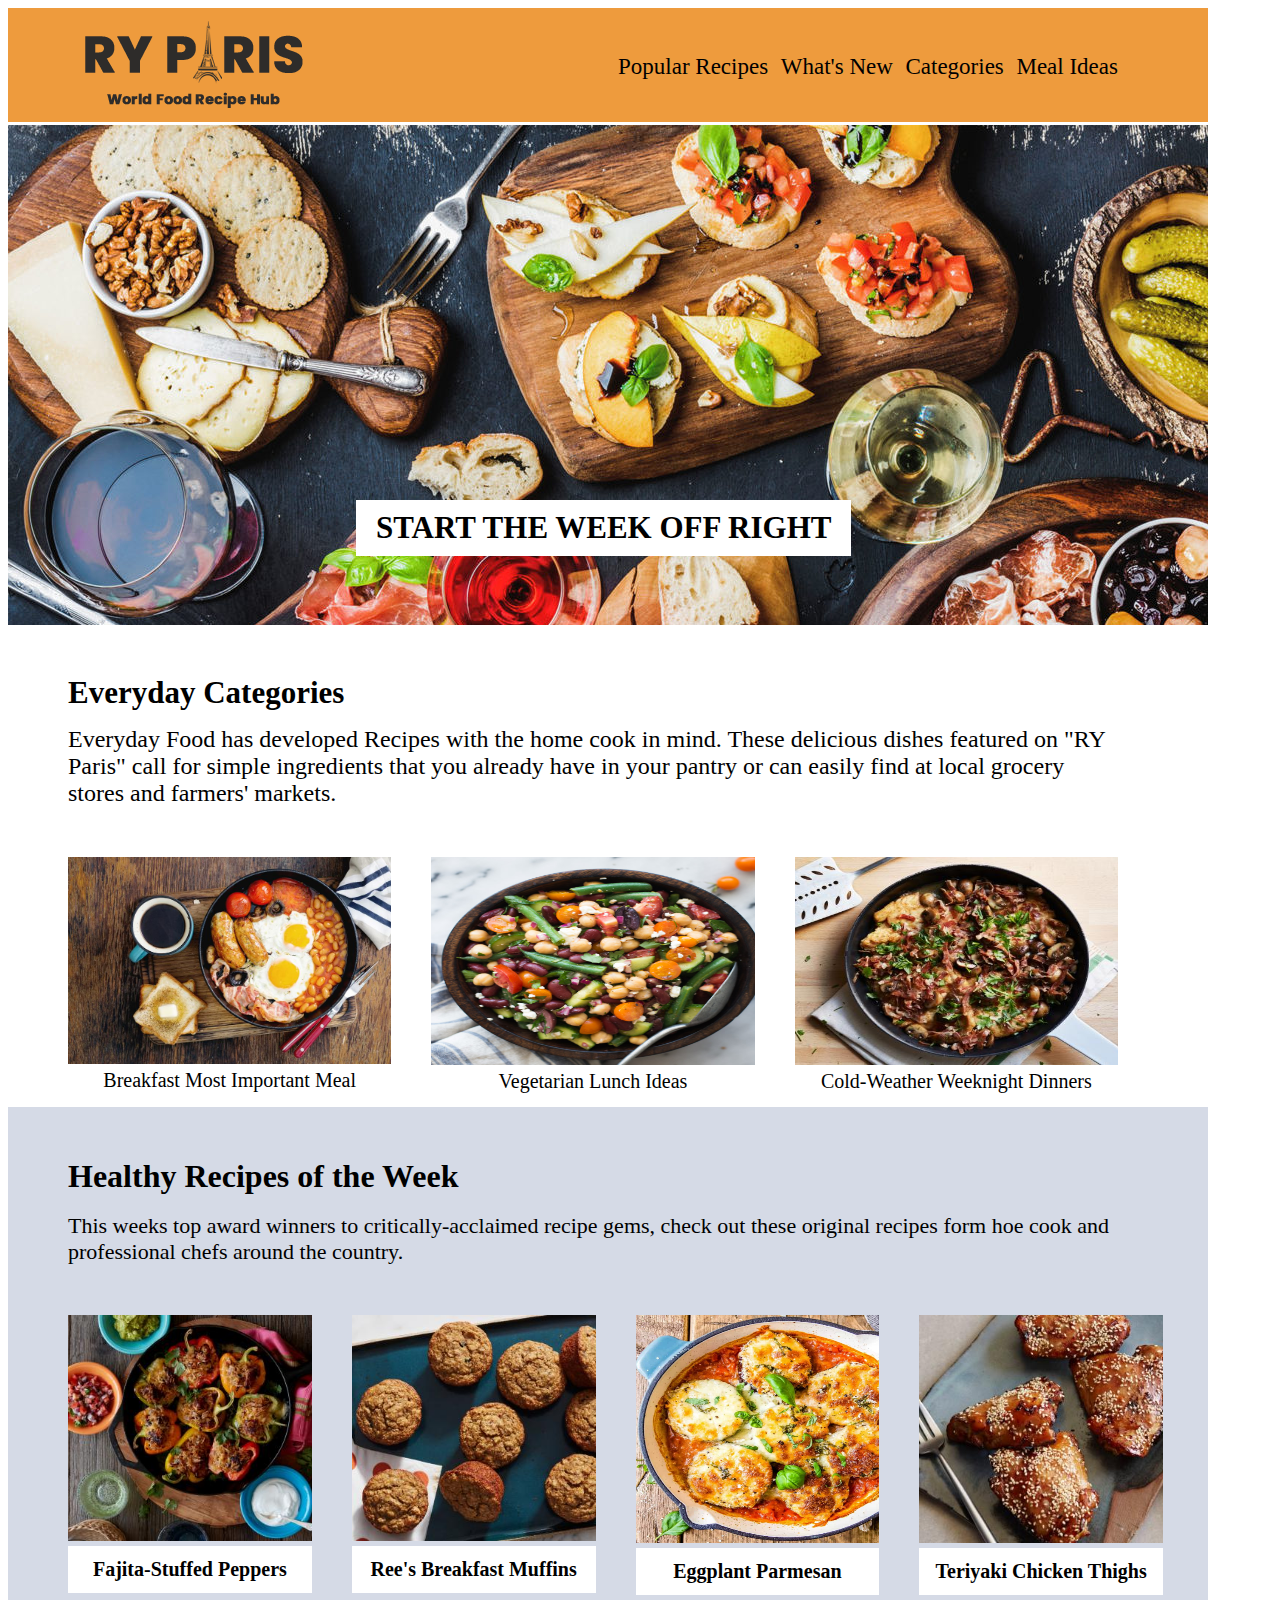
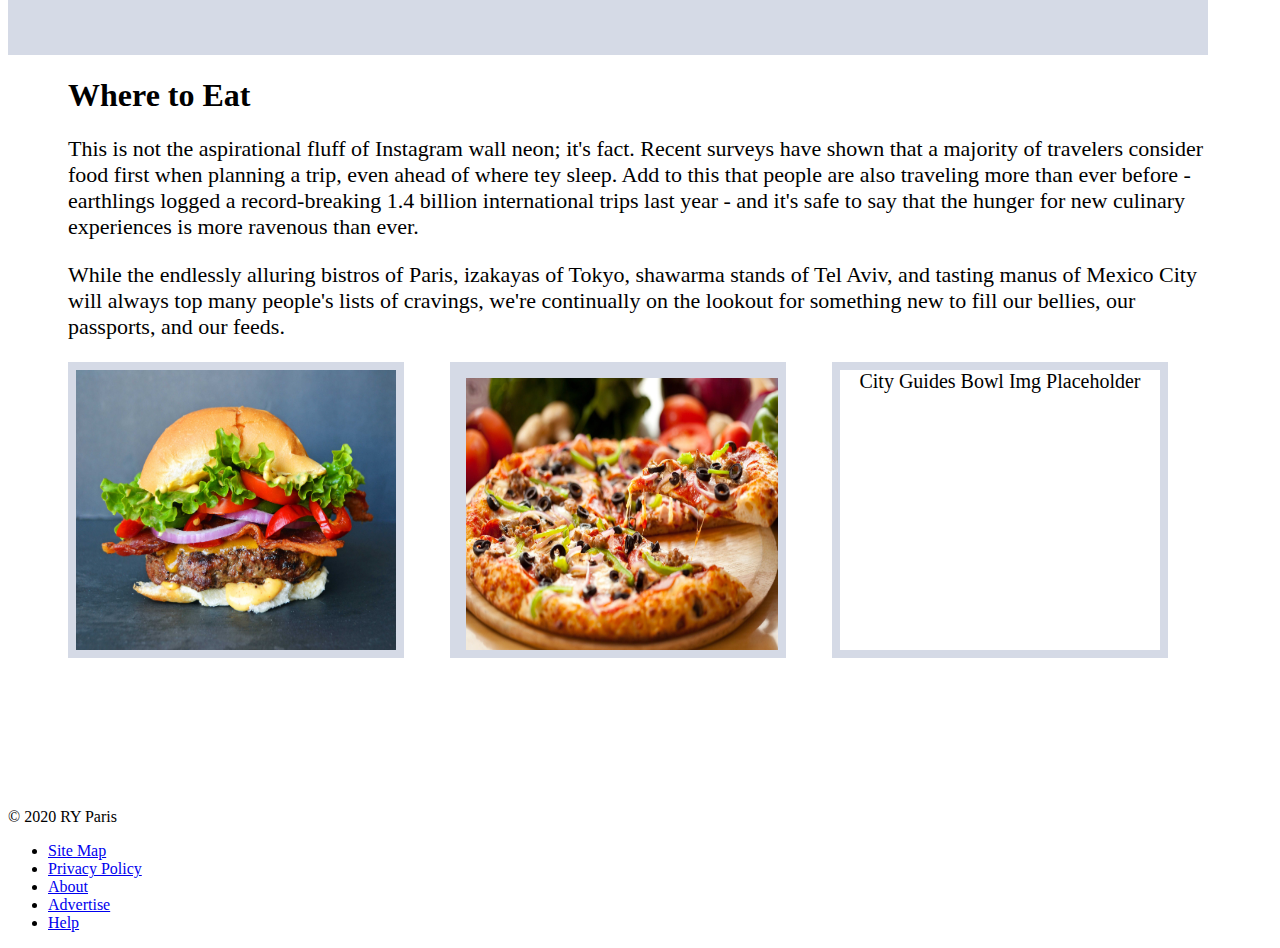
==== index.html @ 7d59b2b8 "Started adding images and coloring to fill out the CSS of the homepage." ====
<!DOCTYPE html>
<html lang="en">

<head>
    <meta charset="UTF-8">
    <meta name="viewport" content="width=device-width, initial-scale=1.0">
    <title>RY PARIS: World Food Recipe Hub</title>
    <link rel="stylesheet" href="css/style.css">
</head>

<body>
    <div class="homePageContainer">
        <div class="homePageTopNav">
            <img src="./images/ryparis-logo.png">
            <div class="navBar">
                <a href="#">Popular Recipes</a>
                <a href="#">What's New</a>
                <a href="#">Categories</a>
                <a href="#">Meal Ideas</a>
            </div>
        </div>
        <div class="topImageContainer"><img class="topImgHp" src="./images/hero-image.jpg">
            <div class="topImageText">START THE WEEK OFF RIGHT</div>
        </div>
        <div class="everydayCategories">
            <div class="everydayCategoriesText">
                <h1>Everyday Categories</h1>
                <p>Everyday Food has developed Recipes with the home cook in mind. These delicious dishes featured on
                    "RY Paris" call for simple ingredients that you already have in your pantry or can easily find at
                    local grocery stores and farmers' markets.</p>
            </div>
            <div class="everydayCategoriesImgs">
                <div class="breakfastImgContainer"><img class="breakfastImg" src="./images/breakfast-ideas.jpg">
                    Breakfast Most Important Meal
                </div>
                <div class="vegetarianImgContainer"><img class="vegetarianImg" src="./images/vegetarian-ideas.jpg">
                    Vegetarian Lunch Ideas
                </div>
                <div class="coldWeatherImgContainer"><img class="coldWeatherImg"
                        src="./images/cold-weather-dinners.jpeg">
                    Cold-Weather Weeknight Dinners
                </div>
            </div>
        </div>
        <div class="healthyRecipes">
            <div class="healthyRecipesText">
                <h1>Healthy Recipes of the Week</h1>
                <p>This weeks top award winners to critically-acclaimed recipe gems, check out these original
                    recipes form hoe cook and professional chefs around the country.</p>
            </div>
            <div class="healthyRecipesImgContainer">
                <div class="fajitaPeppersContainer"><img class="fajitaImg" src="./images/fajita-peppers.jpeg">
                    <div class="healthyText">
                        Fajita-Stuffed Peppers
                    </div>
                </div>
                <div class="breakfastMuffinsContainer"><img class="muffinsImg" src="./images/muffins.jpeg">
                    <div class="healthyText">
                        Ree's Breakfast Muffins
                    </div>
                </div>
                <div class="eggplantParmContainer"><img class="eggplantImg" src="./images/eggplant-parmesan.jpg">
                    <div class="healthyText">
                        Eggplant Parmesan
                    </div>
                </div>
                <div class="teriyakiChickenContainer"><img class="teriyakiImg" src="./images/teriyaki-chicken.jpeg">
                    <div class="healthyText">
                        Teriyaki Chicken Thighs
                    </div>
                </div>
            </div>
        </div>
        <div class="whereToEat">
            <div class="whereToEatText">
                <h1>Where to Eat</h1>
                <p>This is not the aspirational fluff of Instagram wall neon; it's fact. Recent surveys have shown that
                    a majority of travelers consider food first when planning a trip, even ahead of where tey sleep. Add
                    to this that people are also traveling more than ever before - earthlings logged a record-breaking
                    1.4 billion international trips last year - and it's safe to say that the hunger for new culinary
                    experiences is more ravenous than ever.</p>
                <p>While the endlessly alluring bistros of Paris, izakayas of Tokyo, shawarma stands of Tel Aviv, and
                    tasting manus of Mexico City will always top many people's lists of cravings, we're continually on
                    the lookout for something new to fill our bellies, our passports, and our feeds.</p>
            </div>
            <div class="whereToEatImgContainer">
                <div class="wteImgContainer"><img class="wteSandImg" src="./images/burger.jpg">
                    Best Sandwiches in America
                </div>
                <div class="wteImgContainer"><img class="pizzaImg" src="./images/pizza.jpeg">
                    50 States of Pizza Slices
                </div>
                <div class="wteImgContainer">
                    City Guides Bowl Img Placeholder
                </div>
            </div>
        </div>
        <footer class="homePageFooter">
            &copy; 2020 RY Paris
            <ul>
                <li><a href="#">Site Map</a></li>
                <li><a href="#">Privacy Policy</a></li>
                <li><a href="#">About</a></li>
                <li><a href="#">Advertise</a></li>
                <li><a href="#">Help</a></li>
            </ul>
        </footer>
    </div>
</body>

</html>
---- css/style.css ----
body {
    max-width: 1200px;
}

.navBar {
    display: flex;
    font-size: 23px;
    justify-content: space-between;
    width: 500px;
}

.navBar > a {
    text-decoration: none;
    color: black;
}

.homePageTopNav {
    display: flex;
    background-color: rgb(238, 155, 61);
    justify-content: space-between;
    align-items: center;
    padding: 8px 90px 5px 60px;
}

.topImageContainer {
    width: 100%;
    height: 500px;
    overflow: hidden;
    position: relative;
    margin-top: 3px;
}

.topImageText {
    position: absolute;
    z-index: 10;
    top: 375px;
    left: 348px;
    background-color: white;
    font-size: 31px;
    font-weight: bold;
    padding: 10px 20px;
}

.everydayCategories {
    display: flex;
    flex-direction: column;
    padding-left: 60px;
    padding-right: 90px;
}

.everydayCategoriesText {
    display: flex;
    flex-direction: column;
}

.everydayCategoriesText > h1 {
    margin-top: 50px;
    margin-bottom: 10px;
    font-size: 31px;
}

.everydayCategoriesText > p {
    margin-top: 5px;
    margin-bottom: 50px;
    font-size: 24px;
}

.everydayCategoriesImgs {
    display: flex;    
    justify-content: space-between;
}

.breakfastImgContainer {
    width: 400px;
    overflow: hidden;
    text-align: center;
    font-size: 20px;
    margin-right: 40px;
}

.breakfastImg {
    width: 368px;
}

.vegetarianImgContainer {
    width: 400px;
    height: 250px;
    overflow: hidden;
    text-align: center;
    font-size: 20px;
    margin-right: 40px;
}

.vegetarianImg {
    width: 350px;
    height: 208px;
}

.coldWeatherImgContainer {
    width: 400px;
    height: 250px;
    overflow: hidden;
    text-align: center;
    font-size: 20px;
}

.coldWeatherImg {
    width: 350px;
    height: 208px;
}

.healthyRecipes {
    background-color: rgb(213, 218, 230);
    padding: 30px 45px 60px 60px;
}

.healthyRecipesText > h1 {
    margin-bottom: 18px;
}

.healthyRecipesText > p {
    font-size: 22px;
    margin-top: 0px;
    margin-bottom: 50px;
}

.healthyRecipesImgContainer {
    display: flex;
    justify-content: space-between;
}

.fajitaPeppersContainer {
    width: 300px;
    height: 280px;
    overflow: hidden;
    text-align: center;
    font-size: 20px;
    margin-right: 40px;
}

.fajitaImg {
    width: 300px;
}

.breakfastMuffinsContainer {
    width: 300px;
    height: 280px;
    overflow: hidden;
    text-align: center;
    font-size: 20px;
    margin-right: 40px;
}

.muffinsImg {
    width: 300px;
}

.eggplantParmContainer {
    width: 300px;
    height: 280px;
    overflow: hidden;
    text-align: center;
    font-size: 20px;
    margin-right: 40px;
}

.eggplantImg {
    width: 300px;
    height: 228px;
}

.teriyakiChickenContainer {
    width: 300px;
    height: 280px;
    overflow: hidden;
    text-align: center;
    font-size: 20px;
}

.teriyakiImg {
    width: 300px;
    height: 228px;
}

.healthyText {
    padding: 12px;
    background-color: white;
    font-weight: bold;
}

.whereToEat {
    display: flex;
    flex-direction: column;
    padding-left: 60px;   
}

.whereToEatText > p {
    font-size: 22px;
}

.whereToEatImgContainer {
    display: flex;
    justify-content: space-between;
    margin-bottom: 150px;
}

.wteImgContainer {
    width: 320px;
    height: 280px;
    overflow: hidden;
    text-align: center;
    font-size: 20px;
    margin-right: 40px;
    object-fit: contain;
    border: 8px solid rgb(213, 218, 230);
}

.wteSandImg {
    width: 100%;
    height: 100%;
}

.pizzaImg {
    width: 100%;
    height: 100%;
    border: 8px solid rgb(213, 218, 230);
}
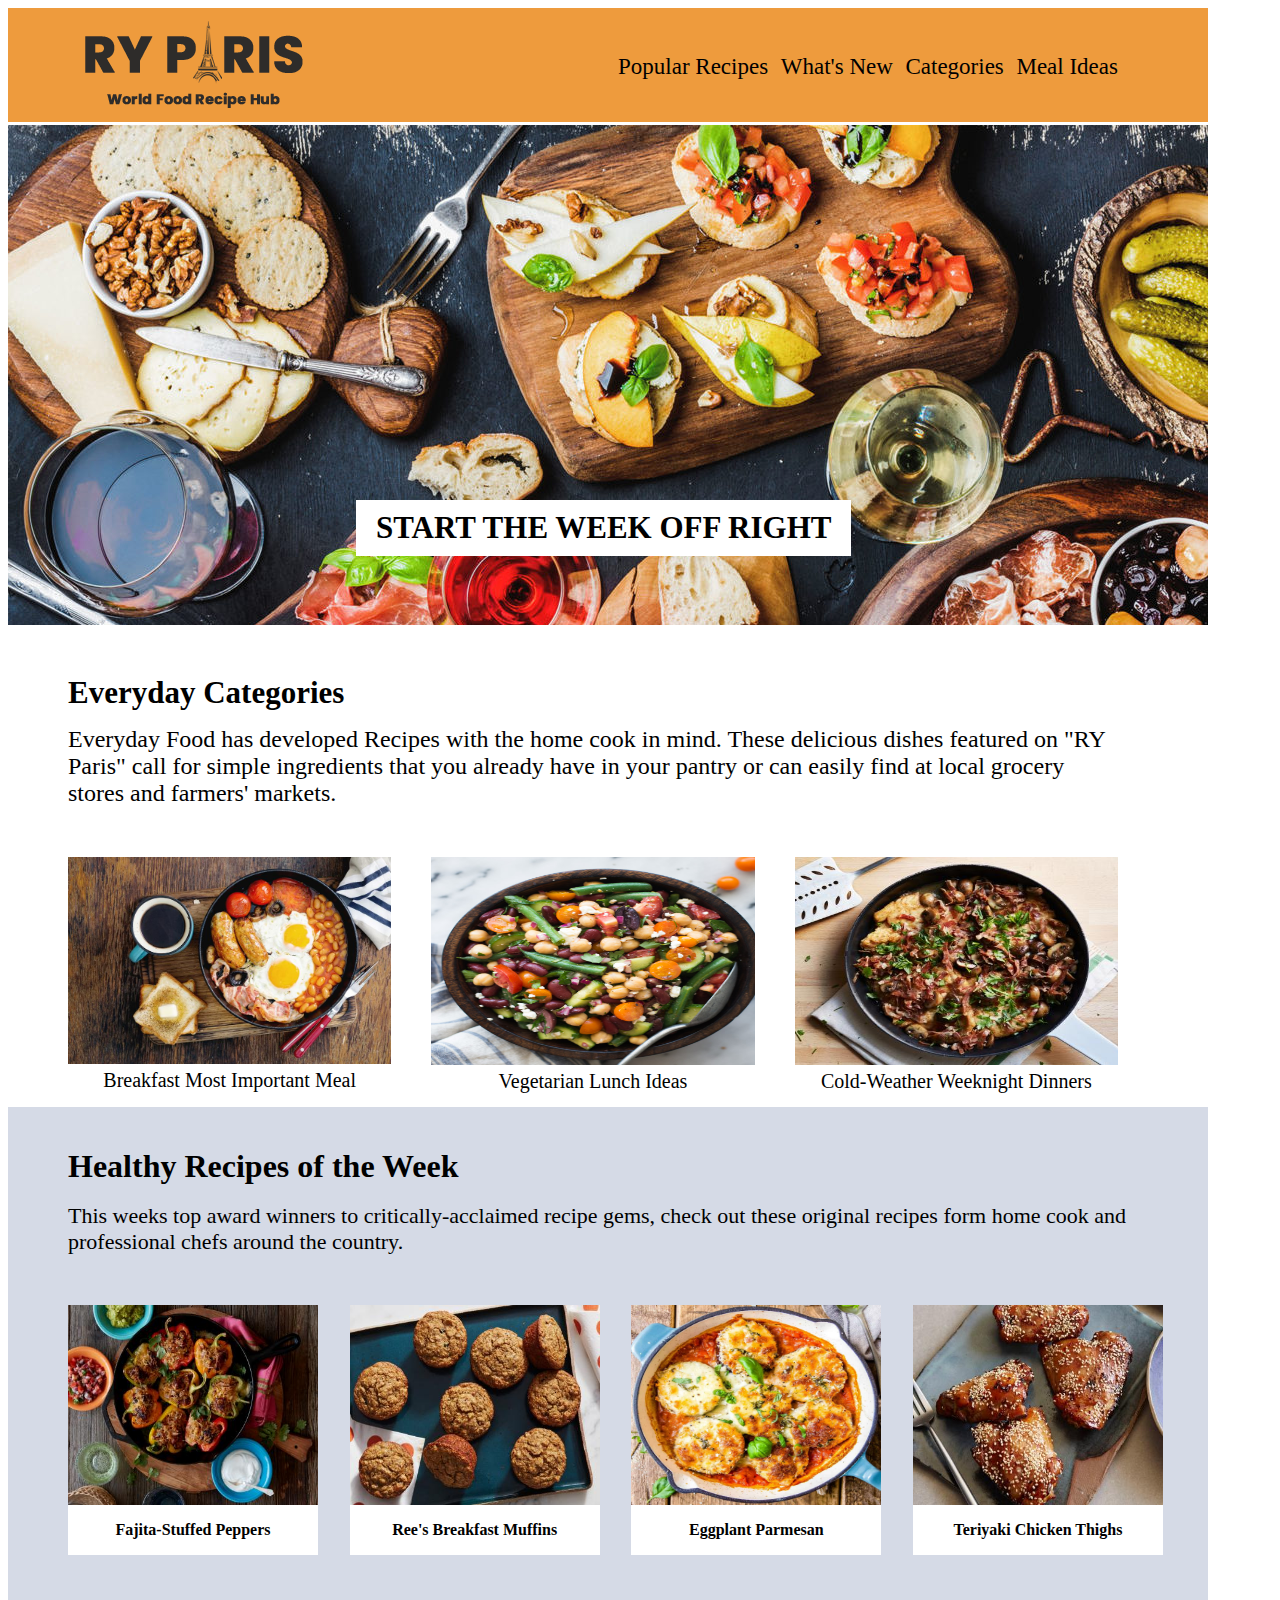
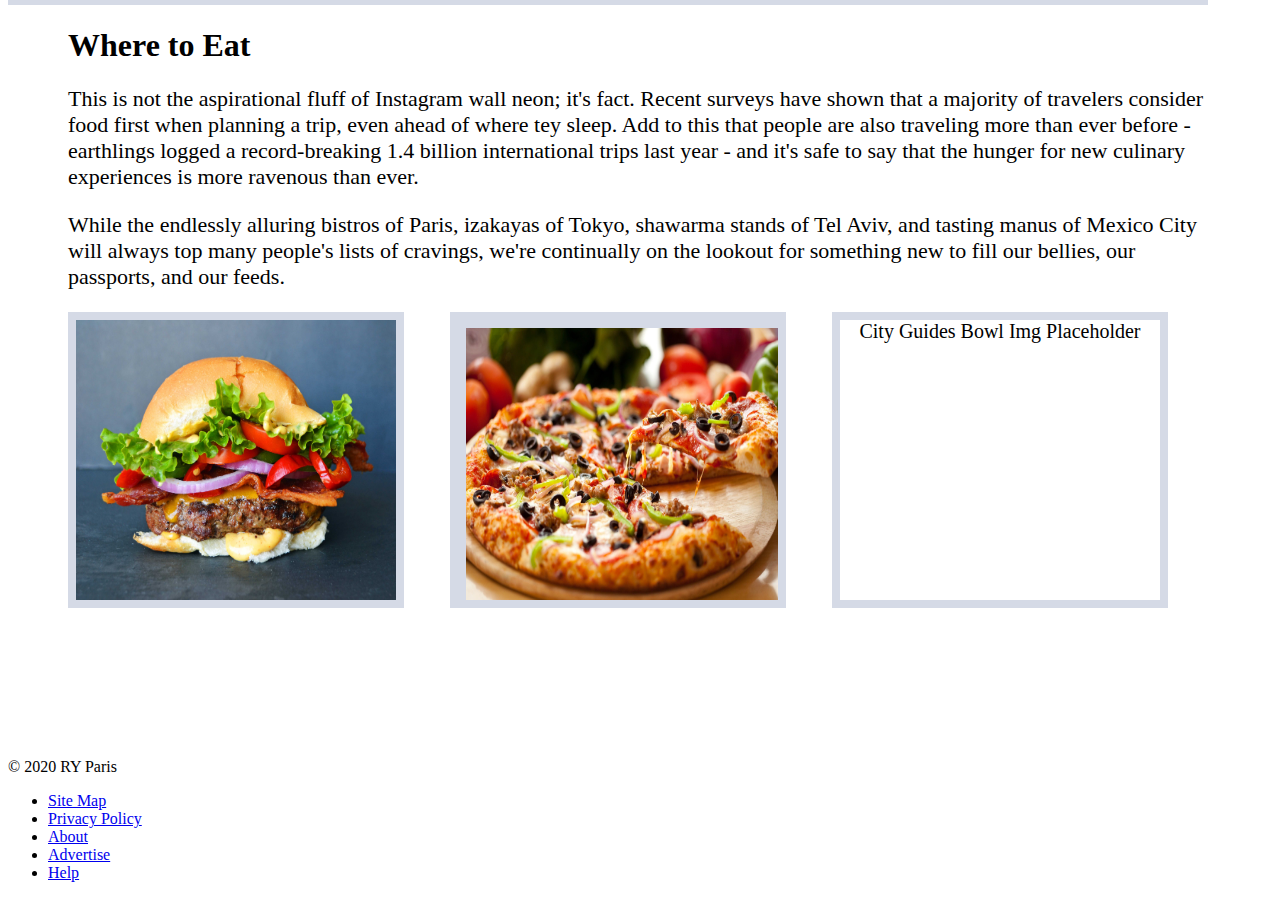
==== commit 5cee5898: "Fixed image sizing and consolidated CSS." ====
--- a/index.html
+++ b/index.html
@@ -46,25 +46,37 @@
             <div class="healthyRecipesText">
                 <h1>Healthy Recipes of the Week</h1>
                 <p>This weeks top award winners to critically-acclaimed recipe gems, check out these original
-                    recipes form hoe cook and professional chefs around the country.</p>
+                    recipes form home cook and professional chefs around the country.</p>
             </div>
             <div class="healthyRecipesImgContainer">
-                <div class="fajitaPeppersContainer"><img class="fajitaImg" src="./images/fajita-peppers.jpeg">
+                <div class="healthyRecipesItemContainer">
+                    <div class="imgWrapper">
+                        <img class="healthyRecipesImg" src="./images/fajita-peppers.jpeg" />
+                    </div>
                     <div class="healthyText">
                         Fajita-Stuffed Peppers
                     </div>
                 </div>
-                <div class="breakfastMuffinsContainer"><img class="muffinsImg" src="./images/muffins.jpeg">
+                <div class="healthyRecipesItemContainer">
+                    <div class="imgWrapper">
+                        <img class="healthyRecipesImg" src="./images/muffins.jpeg" />
+                    </div>
                     <div class="healthyText">
                         Ree's Breakfast Muffins
                     </div>
                 </div>
-                <div class="eggplantParmContainer"><img class="eggplantImg" src="./images/eggplant-parmesan.jpg">
+                <div class="healthyRecipesItemContainer">
+                    <div class="imgWrapper">
+                        <img class="healthyRecipesImg" src="./images/eggplant-parmesan.jpg" />
+                    </div>
                     <div class="healthyText">
                         Eggplant Parmesan
                     </div>
                 </div>
-                <div class="teriyakiChickenContainer"><img class="teriyakiImg" src="./images/teriyaki-chicken.jpeg">
+                <div class="healthyRecipesItemContainer">
+                    <div class="imgWrapper">
+                        <img class="healthyRecipesImg" src="./images/teriyaki-chicken.jpeg" />
+                    </div>
                     <div class="healthyText">
                         Teriyaki Chicken Thighs
                     </div>
@@ -83,7 +95,7 @@
                     tasting manus of Mexico City will always top many people's lists of cravings, we're continually on
                     the lookout for something new to fill our bellies, our passports, and our feeds.</p>
             </div>
-            <div class="whereToEatImgContainer">
+            <div class="whereToEatContainer">
                 <div class="wteImgContainer"><img class="wteSandImg" src="./images/burger.jpg">
                     Best Sandwiches in America
                 </div>
--- a/css/style.css
+++ b/css/style.css
@@ -111,7 +111,7 @@
 
 .healthyRecipes {
     background-color: rgb(213, 218, 230);
-    padding: 30px 45px 60px 60px;
+    padding: 20px 45px 50px 60px;
 }
 
 .healthyRecipesText > h1 {
@@ -129,63 +129,30 @@
     justify-content: space-between;
 }
 
-.fajitaPeppersContainer {
-    width: 300px;
-    height: 280px;
-    overflow: hidden;
-    text-align: center;
-    font-size: 20px;
-    margin-right: 40px;
+.healthyRecipesItemContainer {
+    width: 250px;
+    height: 250px;
+    display: flex;
+    flex-direction: column;
 }
 
-.fajitaImg {
-    width: 300px;
+.imgWrapper {
+    height: 80%;
 }
 
-.breakfastMuffinsContainer {
-    width: 300px;
-    height: 280px;
-    overflow: hidden;
-    text-align: center;
-    font-size: 20px;
-    margin-right: 40px;
-}
-
-.muffinsImg {
-    width: 300px;
-}
-
-.eggplantParmContainer {
-    width: 300px;
-    height: 280px;
-    overflow: hidden;
-    text-align: center;
-    font-size: 20px;
-    margin-right: 40px;
-}
-
-.eggplantImg {
-    width: 300px;
-    height: 228px;
-}
-
-.teriyakiChickenContainer {
-    width: 300px;
-    height: 280px;
-    overflow: hidden;
-    text-align: center;
-    font-size: 20px;
-}
-
-.teriyakiImg {
-    width: 300px;
-    height: 228px;
+.healthyRecipesImg {
+    width: 100%;
+    height: 100%;
+    object-fit: fill;
 }
 
 .healthyText {
-    padding: 12px;
     background-color: white;
     font-weight: bold;
+    height: 20%;
+    display: flex;
+    align-items: center;
+    justify-content: center;
 }
 
 .whereToEat {
@@ -198,7 +165,7 @@
     font-size: 22px;
 }
 
-.whereToEatImgContainer {
+.whereToEatContainer {
     display: flex;
     justify-content: space-between;
     margin-bottom: 150px;
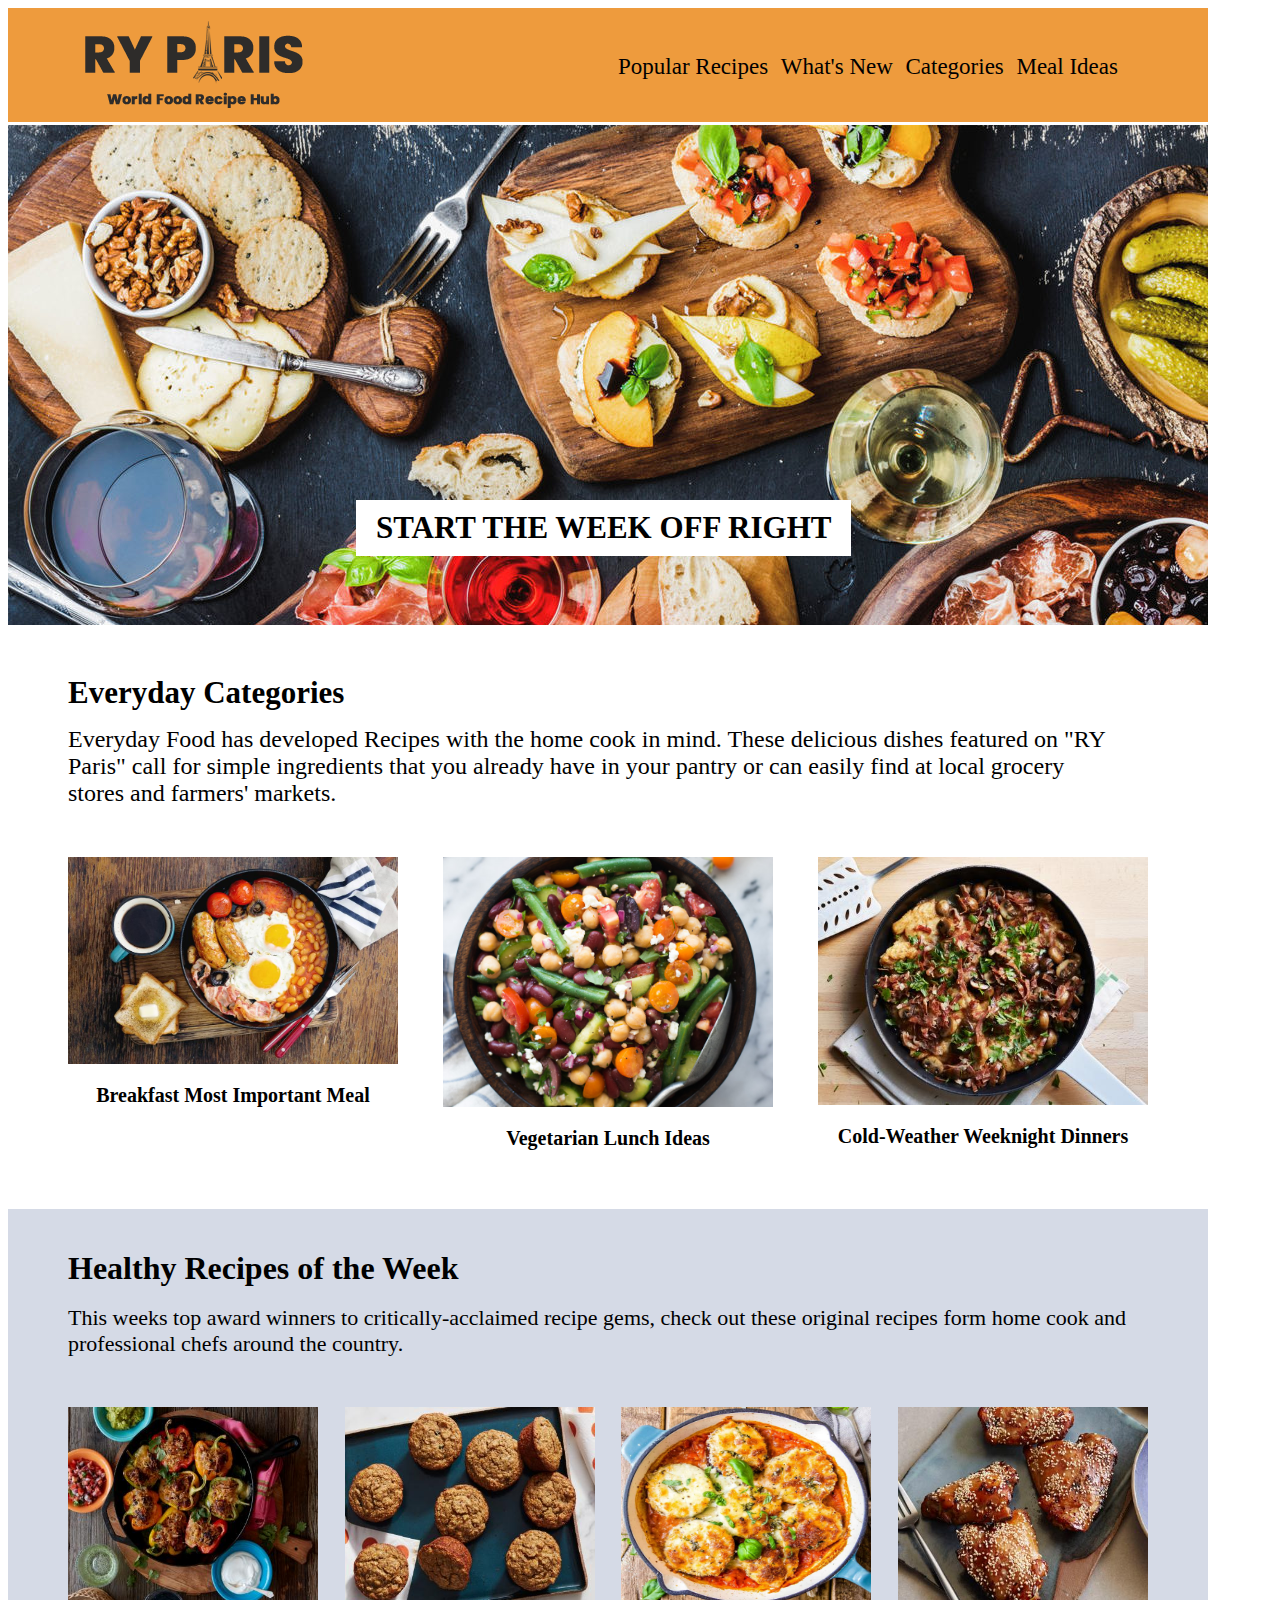
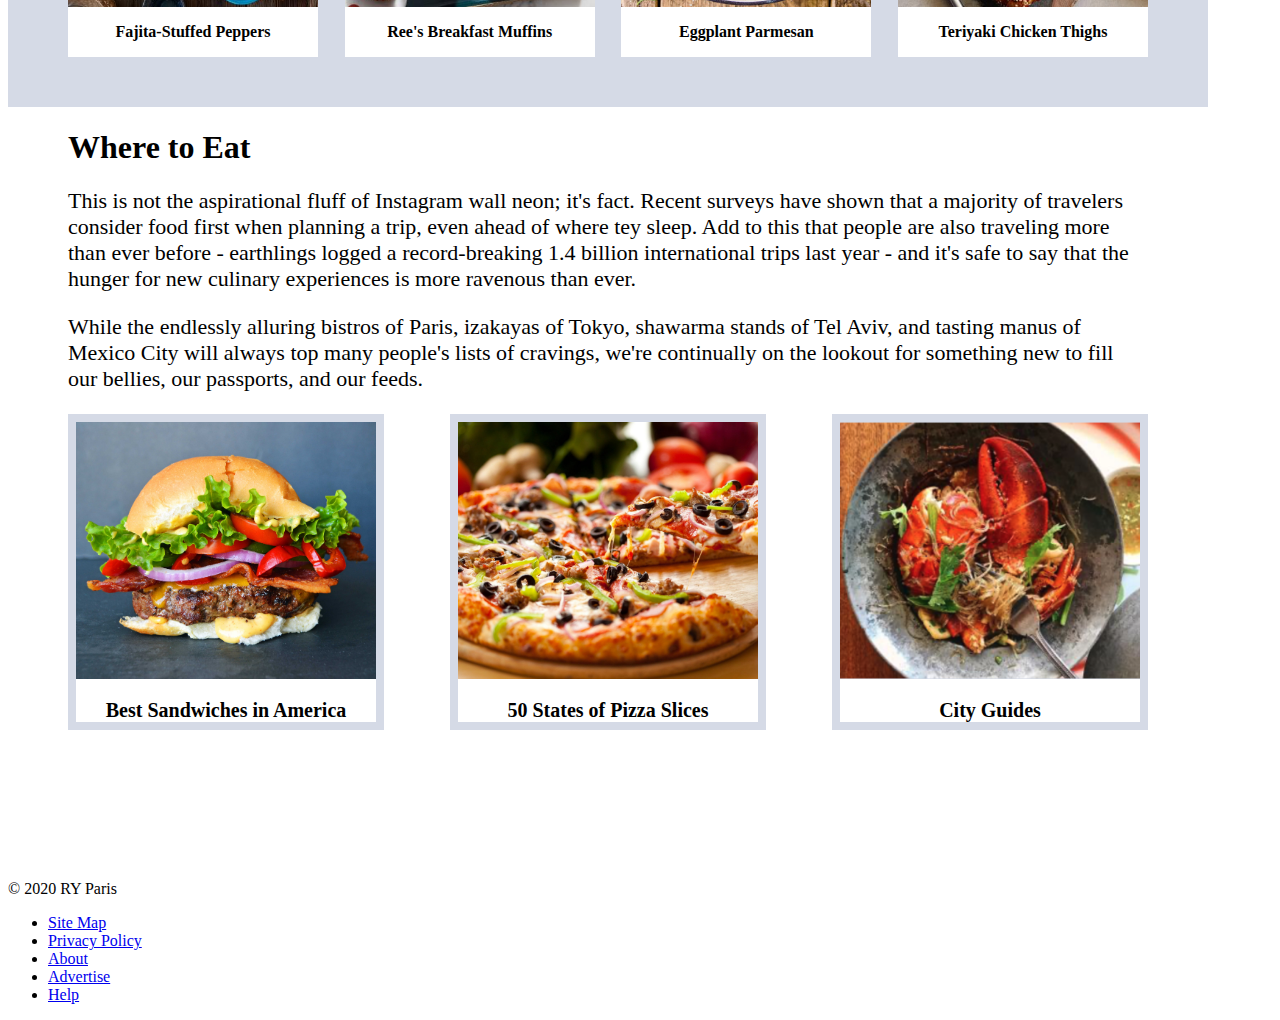
==== commit 9a07a133: "Finished resizing images on homepage, and consolidated more CSS." ====
--- a/index.html
+++ b/index.html
@@ -30,15 +30,23 @@
                     local grocery stores and farmers' markets.</p>
             </div>
             <div class="everydayCategoriesImgs">
-                <div class="breakfastImgContainer"><img class="breakfastImg" src="./images/breakfast-ideas.jpg">
-                    Breakfast Most Important Meal
+                <div class="everydayCategoriesItemContainer ">
+                    <img class="everydayCategoriesImg" src="./images/breakfast-ideas.jpg">
+                    <div class="everydayCataText">
+                        Breakfast Most Important Meal
+                    </div>
                 </div>
-                <div class="vegetarianImgContainer"><img class="vegetarianImg" src="./images/vegetarian-ideas.jpg">
-                    Vegetarian Lunch Ideas
+                <div class="everydayCategoriesItemContainer ">
+                    <img class="everydayCategoriesImg" src="./images/vegetarian-ideas.jpg">
+                    <div class="everydayCataText">
+                        Vegetarian Lunch Ideas
+                    </div>
                 </div>
-                <div class="coldWeatherImgContainer"><img class="coldWeatherImg"
-                        src="./images/cold-weather-dinners.jpeg">
-                    Cold-Weather Weeknight Dinners
+                <div class="everydayCategoriesItemContainer ">
+                    <img class="everydayCategoriesImg" src="./images/cold-weather-dinners.jpeg">
+                    <div class="everydayCataText">
+                        Cold-Weather Weeknight Dinners
+                    </div>
                 </div>
             </div>
         </div>
@@ -96,14 +104,23 @@
                     the lookout for something new to fill our bellies, our passports, and our feeds.</p>
             </div>
             <div class="whereToEatContainer">
-                <div class="wteImgContainer"><img class="wteSandImg" src="./images/burger.jpg">
-                    Best Sandwiches in America
-                </div>
-                <div class="wteImgContainer"><img class="pizzaImg" src="./images/pizza.jpeg">
-                    50 States of Pizza Slices
+                <div class="wteImgContainer">
+                    <img class="wteFoodImg" src="./images/burger.jpg">
+                    <div class="wteText">
+                        Best Sandwiches in America
+                    </div>
                 </div>
                 <div class="wteImgContainer">
-                    City Guides Bowl Img Placeholder
+                    <img class="wteFoodImg" src="./images/pizza.jpeg">
+                    <div class="wteText">
+                        50 States of Pizza Slices
+                    </div>
+                </div>
+                <div class="wteImgContainer">
+                    <img class="wteFoodImg" src="./images/cityguidesbowl.png">
+                    <div class="wteText">
+                        City Guides
+                    </div>
                 </div>
             </div>
         </div>
--- a/css/style.css
+++ b/css/style.css
@@ -46,6 +46,7 @@
     flex-direction: column;
     padding-left: 60px;
     padding-right: 90px;
+    margin-bottom: 32px;
 }
 
 .everydayCategoriesText {
@@ -68,50 +69,39 @@
 .everydayCategoriesImgs {
     display: flex;    
     justify-content: space-between;
+    margin-bottom: 70px;
 }
 
-.breakfastImgContainer {
-    width: 400px;
-    overflow: hidden;
-    text-align: center;
-    font-size: 20px;
-    margin-right: 40px;
+.everydayCategoriesItemContainer {
+    display: flex;
+    flex-direction: column;
+    width: 300px;
+    height: 250px;
 }
 
-.breakfastImg {
-    width: 368px;
+.imgWrapper {
+    height: 80%;
 }
 
-.vegetarianImgContainer {
-    width: 400px;
-    height: 250px;
-    overflow: hidden;
-    text-align: center;
-    font-size: 20px;
-    margin-right: 40px;
+.everydayCategoriesImg {
+    width: 330px;
+    height: 100%;
+    object-fit: cover;
 }
 
-.vegetarianImg {
-    width: 350px;
-    height: 208px;
-}
-
-.coldWeatherImgContainer {
-    width: 400px;
-    height: 250px;
-    overflow: hidden;
-    text-align: center;
+.everydayCataText {
+    display: flex;
+    justify-content: center;
+    align-items: center;
     font-size: 20px;
-}
-
-.coldWeatherImg {
-    width: 350px;
-    height: 208px;
+    font-weight: bold;
+    width: 330px;
+    margin-top: 20px;
 }
 
 .healthyRecipes {
     background-color: rgb(213, 218, 230);
-    padding: 20px 45px 50px 60px;
+    padding: 20px 60px 50px 60px;
 }
 
 .healthyRecipesText > h1 {
@@ -136,10 +126,6 @@
     flex-direction: column;
 }
 
-.imgWrapper {
-    height: 80%;
-}
-
 .healthyRecipesImg {
     width: 100%;
     height: 100%;
@@ -158,7 +144,8 @@
 .whereToEat {
     display: flex;
     flex-direction: column;
-    padding-left: 60px;   
+    padding-left: 60px;
+    padding-right: 60px; 
 }
 
 .whereToEatText > p {
@@ -172,23 +159,24 @@
 }
 
 .wteImgContainer {
-    width: 320px;
-    height: 280px;
-    overflow: hidden;
-    text-align: center;
-    font-size: 20px;
-    margin-right: 40px;
-    object-fit: contain;
+    display: flex;
+    flex-direction: column;
+    width: 300px;
+    height: 300px;
     border: 8px solid rgb(213, 218, 230);
 }
 
-.wteSandImg {
+.wteText {
+    display: flex;
+    justify-content: center;
+    align-items: center;
+    font-size: 20px;
+    font-weight: bold;
+    margin-top: 20px;
+}
+
+.wteFoodImg {
     width: 100%;
     height: 100%;
-}
-
-.pizzaImg {
-    width: 100%;
-    height: 100%;
-    border: 8px solid rgb(213, 218, 230);
+    object-fit: cover;
 }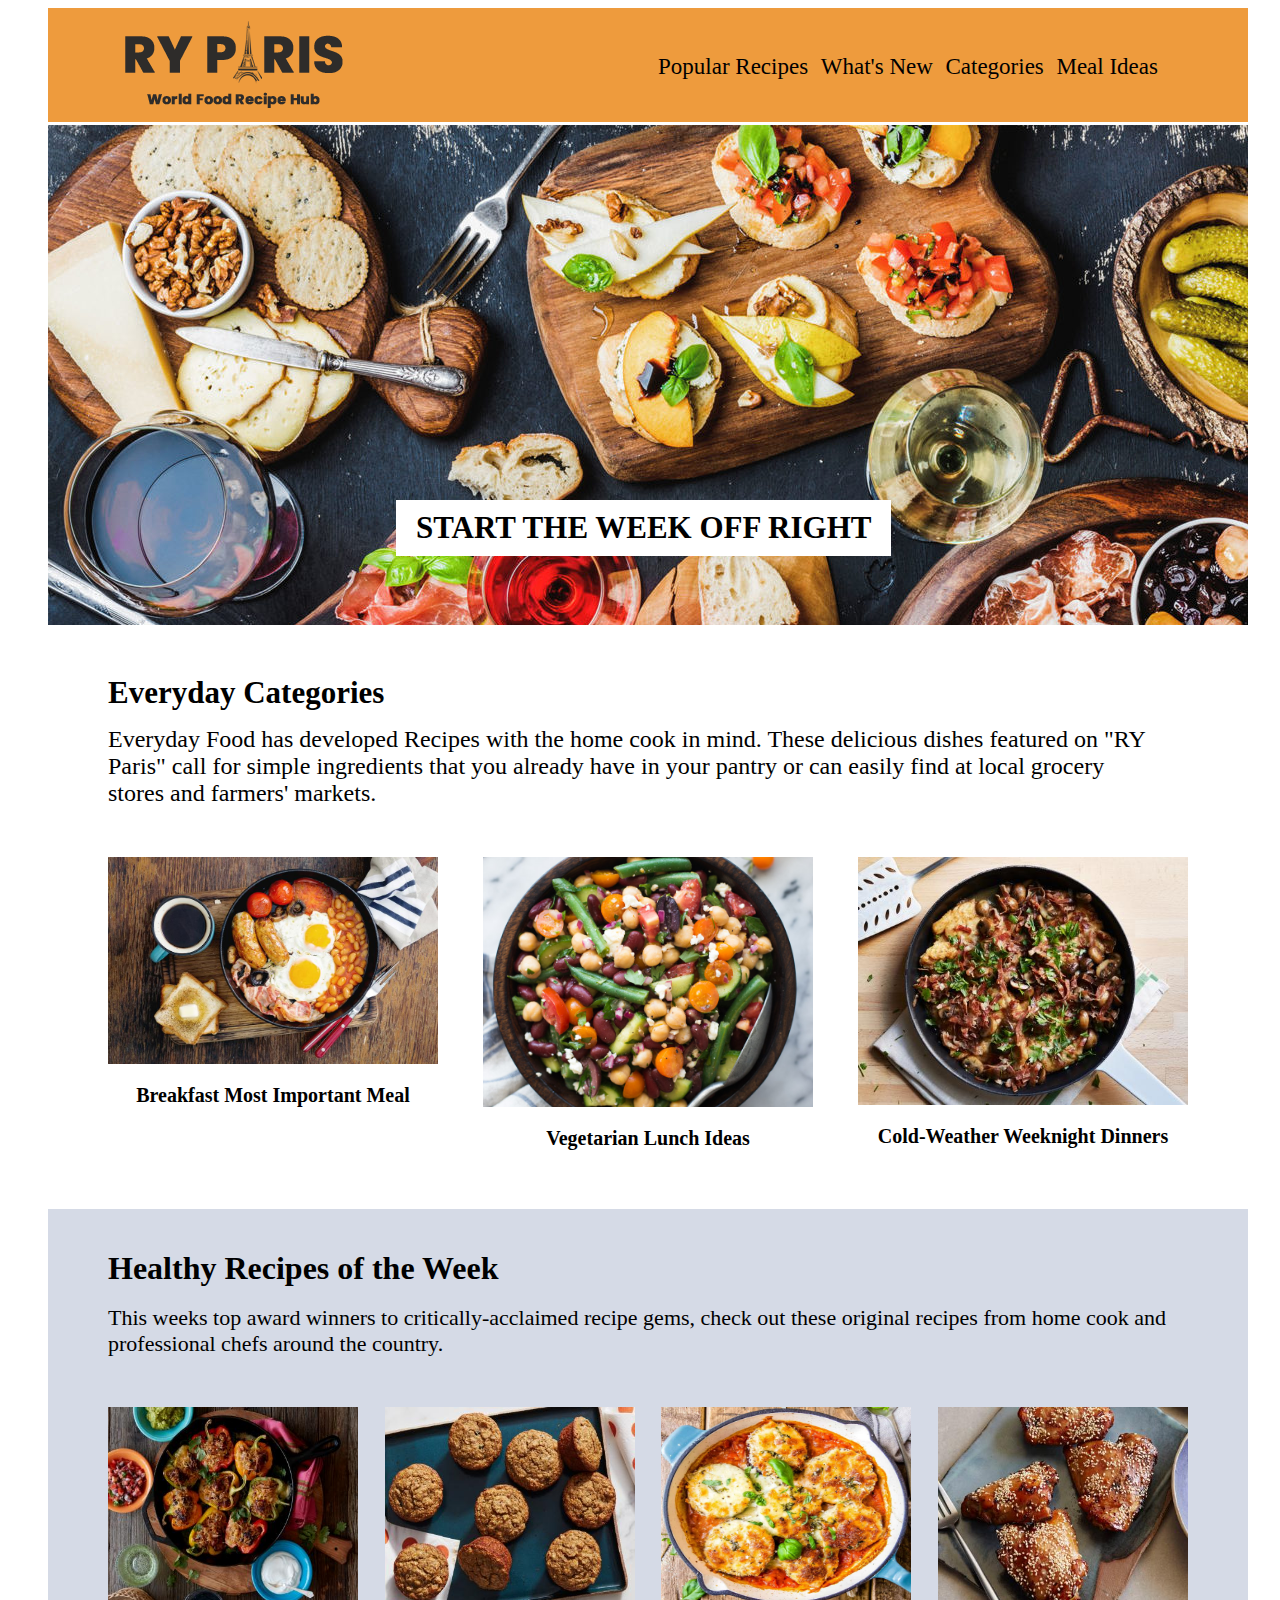
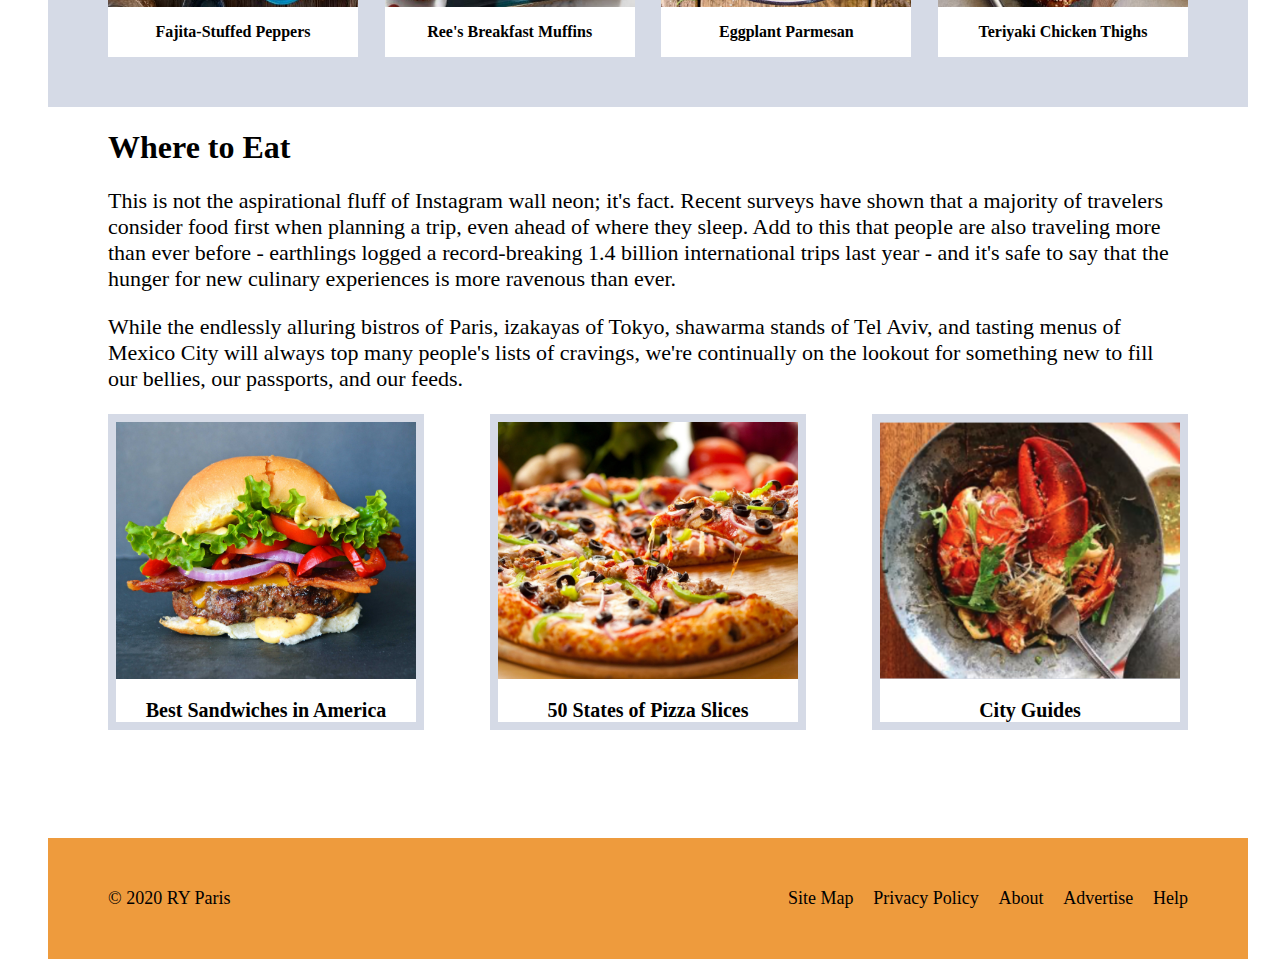
==== commit f99c3d7e: "Finished the bottom footer, and double checked home page was finished." ====
--- a/index.html
+++ b/index.html
@@ -54,7 +54,7 @@
             <div class="healthyRecipesText">
                 <h1>Healthy Recipes of the Week</h1>
                 <p>This weeks top award winners to critically-acclaimed recipe gems, check out these original
-                    recipes form home cook and professional chefs around the country.</p>
+                    recipes from home cook and professional chefs around the country.</p>
             </div>
             <div class="healthyRecipesImgContainer">
                 <div class="healthyRecipesItemContainer">
@@ -95,12 +95,12 @@
             <div class="whereToEatText">
                 <h1>Where to Eat</h1>
                 <p>This is not the aspirational fluff of Instagram wall neon; it's fact. Recent surveys have shown that
-                    a majority of travelers consider food first when planning a trip, even ahead of where tey sleep. Add
+                    a majority of travelers consider food first when planning a trip, even ahead of where they sleep. Add
                     to this that people are also traveling more than ever before - earthlings logged a record-breaking
                     1.4 billion international trips last year - and it's safe to say that the hunger for new culinary
                     experiences is more ravenous than ever.</p>
                 <p>While the endlessly alluring bistros of Paris, izakayas of Tokyo, shawarma stands of Tel Aviv, and
-                    tasting manus of Mexico City will always top many people's lists of cravings, we're continually on
+                    tasting menus of Mexico City will always top many people's lists of cravings, we're continually on
                     the lookout for something new to fill our bellies, our passports, and our feeds.</p>
             </div>
             <div class="whereToEatContainer">
@@ -126,13 +126,13 @@
         </div>
         <footer class="homePageFooter">
             &copy; 2020 RY Paris
-            <ul>
-                <li><a href="#">Site Map</a></li>
-                <li><a href="#">Privacy Policy</a></li>
-                <li><a href="#">About</a></li>
-                <li><a href="#">Advertise</a></li>
-                <li><a href="#">Help</a></li>
-            </ul>
+            <div class="siteNavBottom">
+                <a href="#">Site Map</a>
+                <a href="#">Privacy Policy</a>
+                <a href="#">About</a>
+                <a href="#">Advertise</a>
+                <a href="#">Help</a>
+            </div>
         </footer>
     </div>
 </body>
--- a/css/style.css
+++ b/css/style.css
@@ -1,4 +1,11 @@
 body {
+    display: flex;
+    flex-direction: column;
+    align-items: center;
+    width: 100vw;
+}
+
+.homePageContainer {
     max-width: 1200px;
 }
 
@@ -155,7 +162,7 @@
 .whereToEatContainer {
     display: flex;
     justify-content: space-between;
-    margin-bottom: 150px;
+    margin-bottom: 108px;
 }
 
 .wteImgContainer {
@@ -179,4 +186,24 @@
     width: 100%;
     height: 100%;
     object-fit: cover;
+}
+
+.homePageFooter {
+    display: flex;
+    justify-content: space-between;
+    align-items: center;
+    background-color: rgb(238, 155, 61);
+    padding: 50px 60px;
+    font-size: 18px;
+}
+
+.siteNavBottom {
+    display: flex;
+    justify-content: space-between;
+    width: 400px;
+}
+
+.siteNavBottom > a {
+    text-decoration: none;
+    color: black;
 }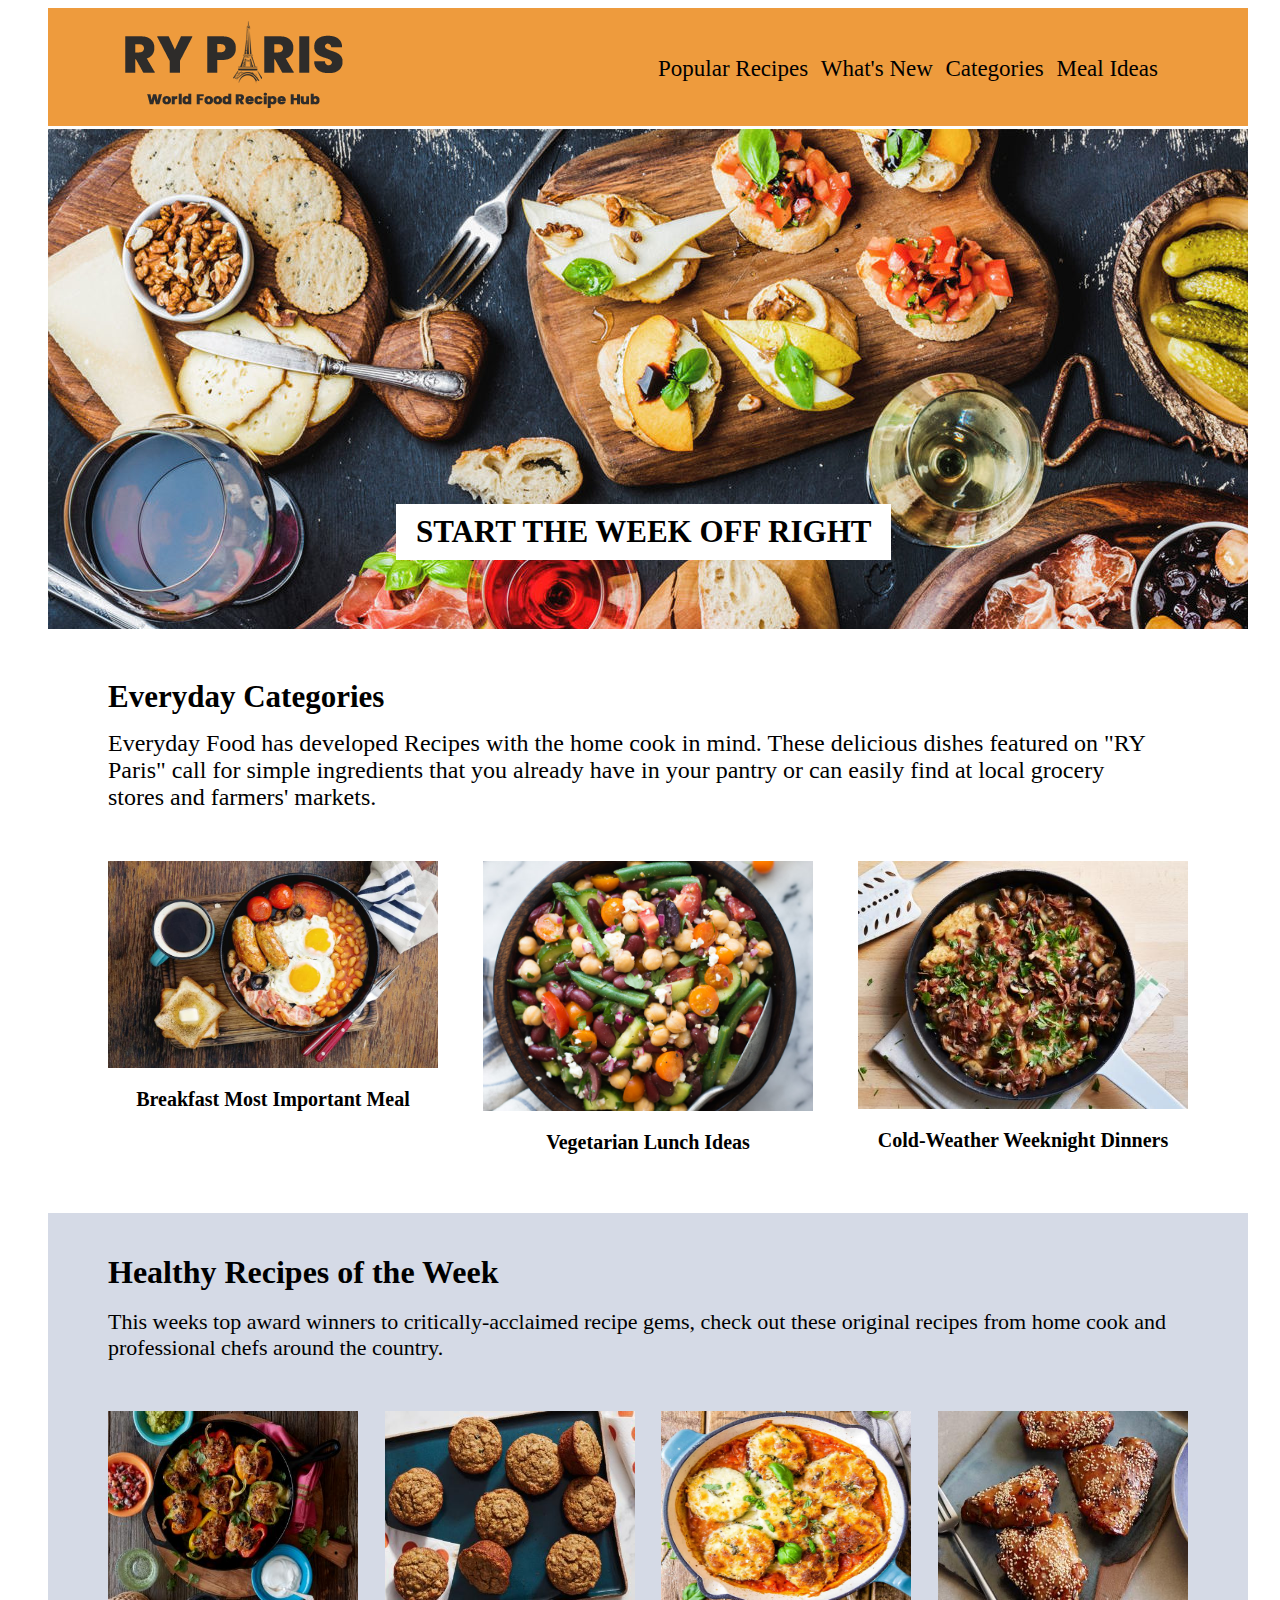
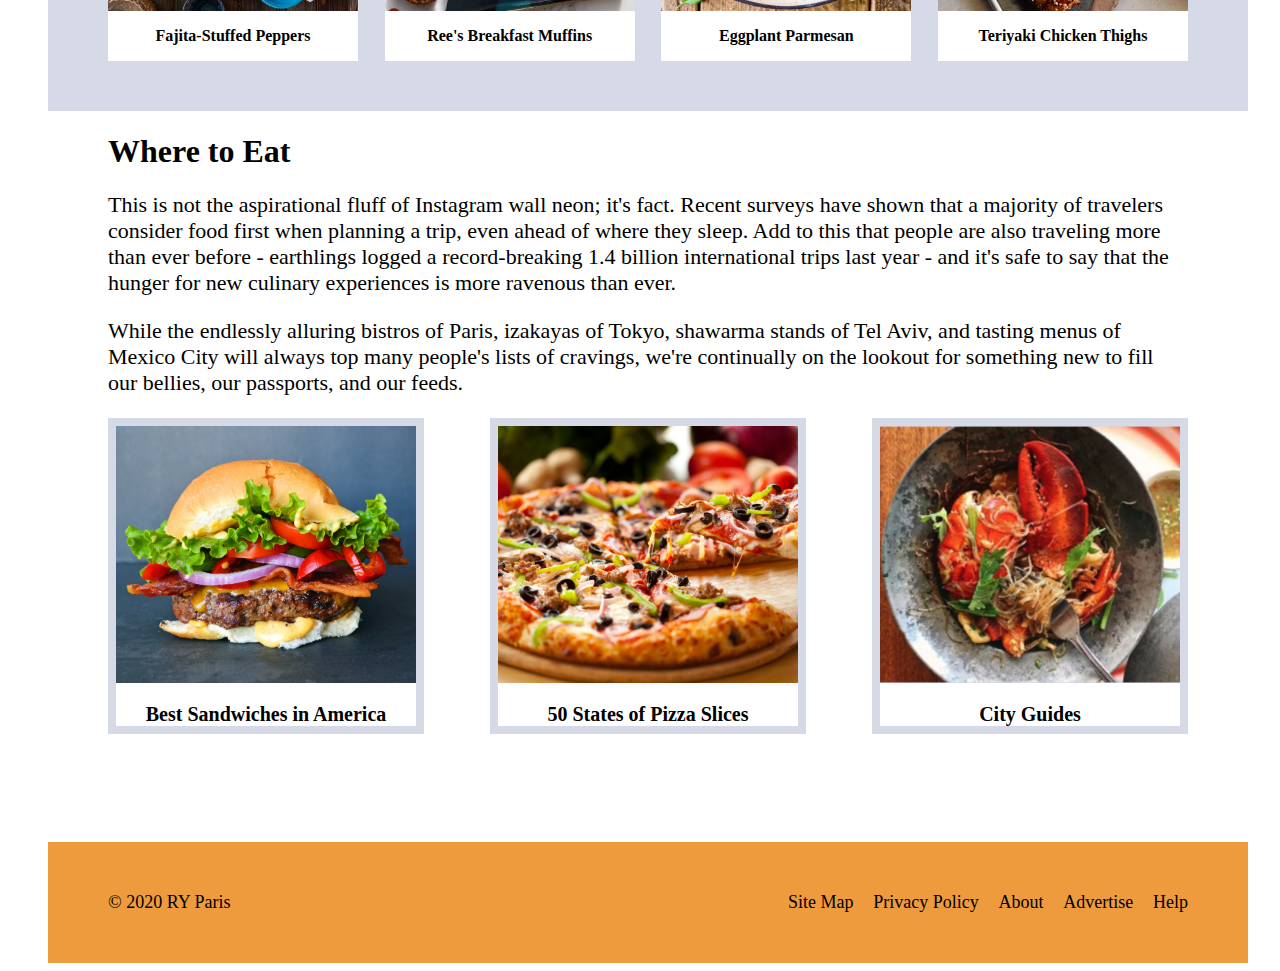
==== commit 688e90da: "Added link color change when clicked, also made main logo redirect back to home page." ====
--- a/index.html
+++ b/index.html
@@ -11,7 +11,7 @@
 <body>
     <div class="homePageContainer">
         <div class="homePageTopNav">
-            <img src="./images/ryparis-logo.png">
+            <a href="index.html"><img src="./images/ryparis-logo.png"></a>
             <div class="navBar">
                 <a href="#">Popular Recipes</a>
                 <a href="#">What's New</a>
--- a/css/style.css
+++ b/css/style.css
@@ -206,4 +206,8 @@
 .siteNavBottom > a {
     text-decoration: none;
     color: black;
+}
+
+a:active {
+    color: white;
 }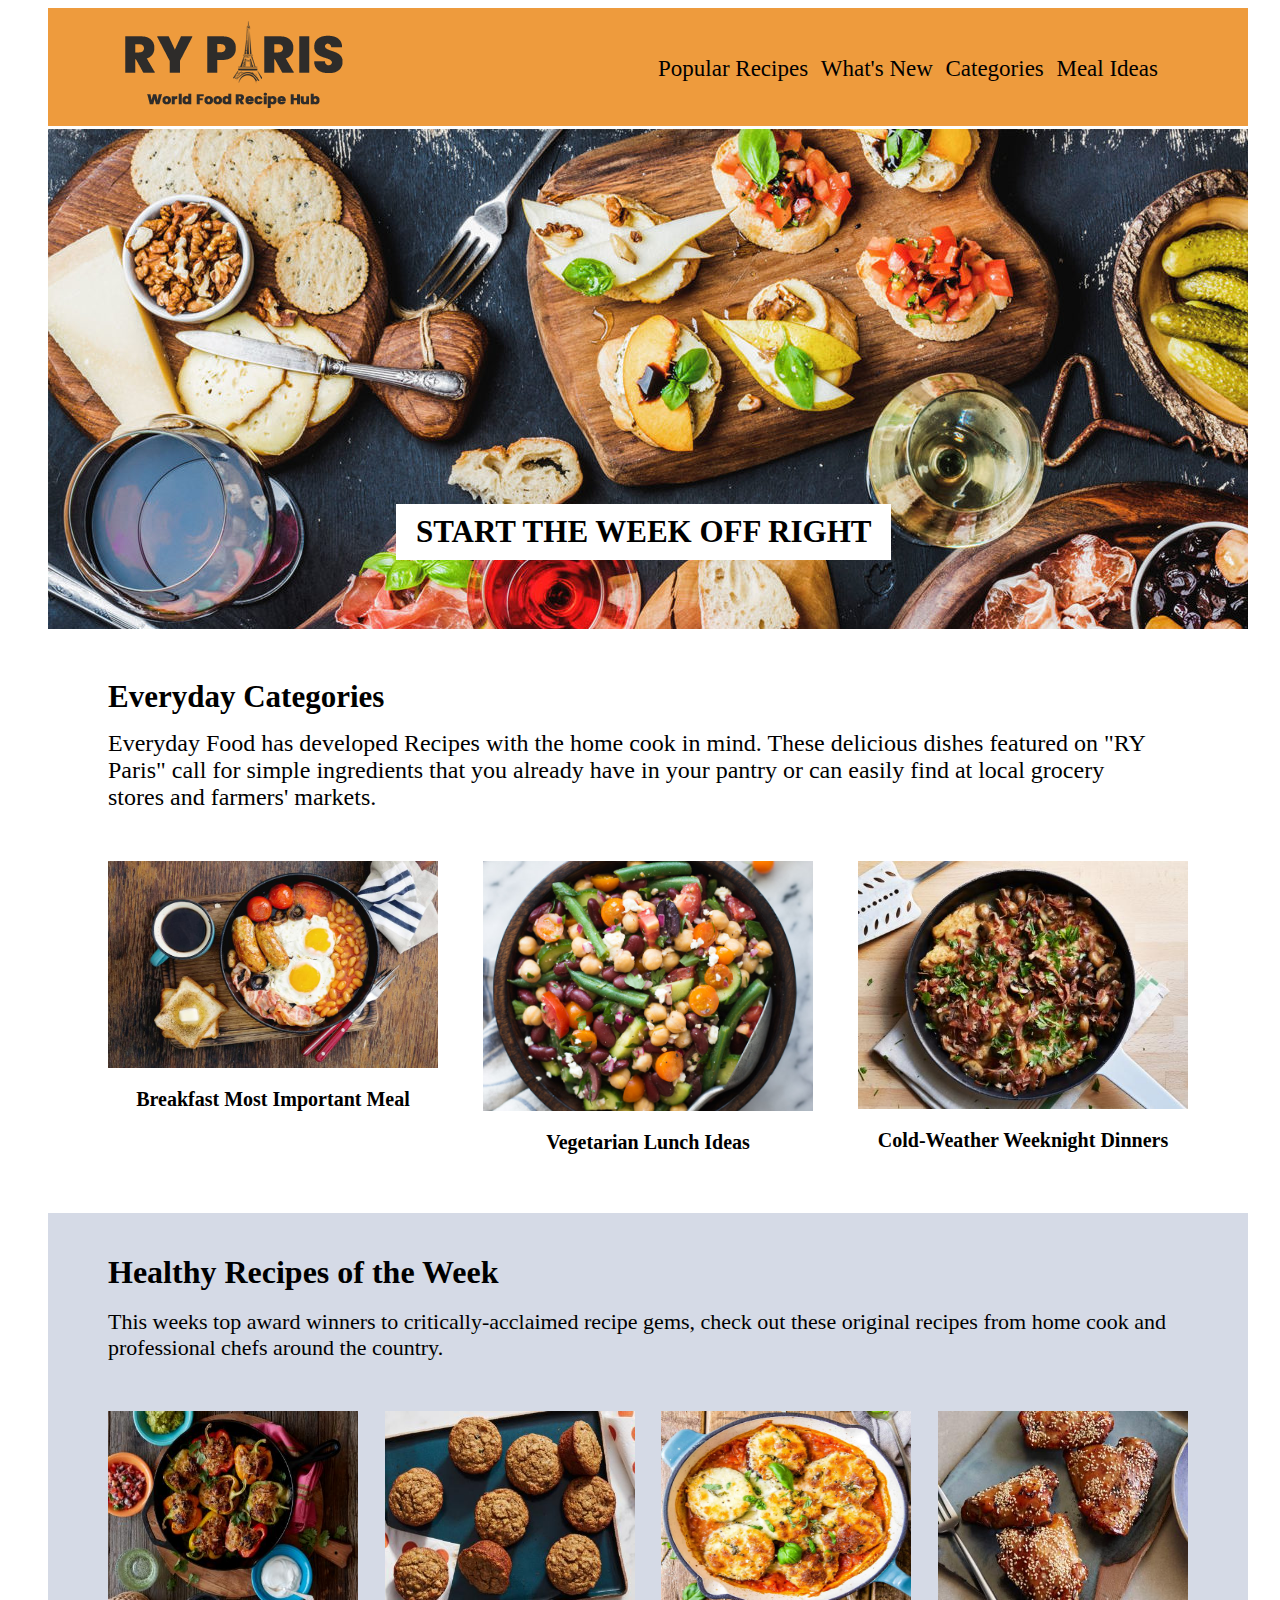
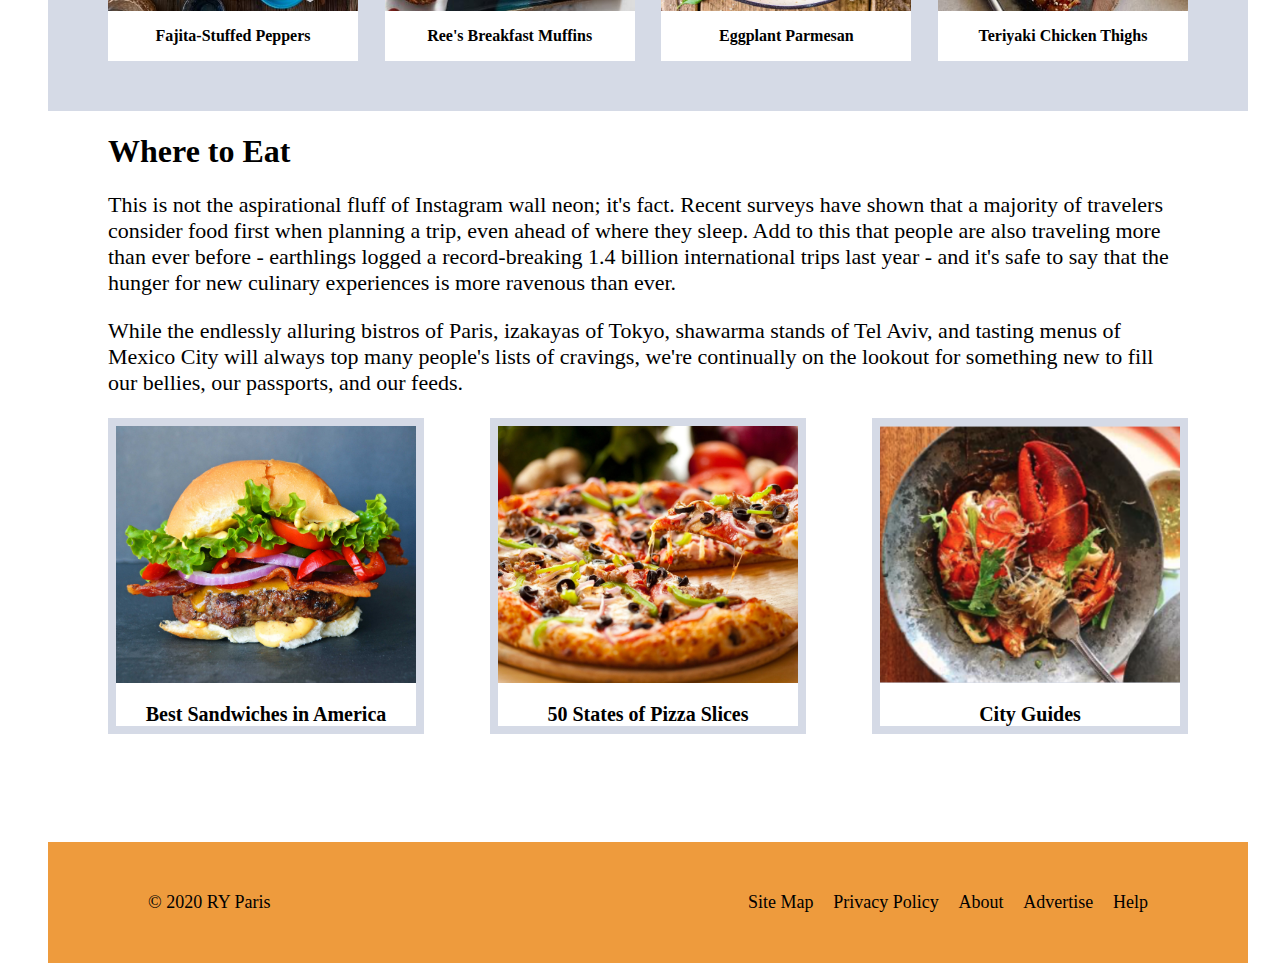
==== commit 260d3492: "Started the beginning of the recipe page, added the top page bar, image and recipe header." ====
--- a/index.html
+++ b/index.html
@@ -13,13 +13,13 @@
         <div class="homePageTopNav">
             <a href="index.html"><img src="./images/ryparis-logo.png"></a>
             <div class="navBar">
-                <a href="#">Popular Recipes</a>
+                <a href="recipe.html">Popular Recipes</a>
                 <a href="#">What's New</a>
                 <a href="#">Categories</a>
                 <a href="#">Meal Ideas</a>
             </div>
         </div>
-        <div class="topImageContainer"><img class="topImgHp" src="./images/hero-image.jpg">
+        <div class="topImageContainer"><img src="./images/hero-image.jpg">
             <div class="topImageText">START THE WEEK OFF RIGHT</div>
         </div>
         <div class="everydayCategories">
--- a/css/style.css
+++ b/css/style.css
@@ -7,6 +7,10 @@
 
 .homePageContainer {
     max-width: 1200px;
+}
+
+.recipePageContainer {
+    width: 1200px;
 }
 
 .navBar {
@@ -27,6 +31,12 @@
     justify-content: space-between;
     align-items: center;
     padding: 8px 90px 5px 60px;
+}
+
+.topImgBanner {
+    width: 100%;
+    height: 100%;
+    object-fit: cover;
 }
 
 .topImageContainer {
@@ -35,6 +45,57 @@
     overflow: hidden;
     position: relative;
     margin-top: 3px;
+}
+
+.topRecipeImageContainer {
+    width: 100%;
+    height: 500px;
+    overflow: hidden;
+    position: relative;
+}
+
+.bengalBanner {
+    display: grid;
+    grid-template-columns: 1fr 1fr 1fr;
+    grid-template-rows: 58px 30px 30px;
+    grid-template-areas:
+        "time . ."
+        "level prep yield"
+        "total cook .";
+    padding-left: 100px;
+    padding-right: 350px;
+    padding-bottom: 20px;
+    background-color: rgb(213, 218, 230);
+    font-size: 18px;
+}
+
+.verticalAlign {
+    display: flex;
+    align-items: center;
+}
+
+.timeGrid {
+    grid-area: time;
+}
+
+.levelGrid {
+    grid-area: level;
+}
+
+.prepGrid {
+    grid-area: prep;
+}
+
+.yieldGrid {
+    grid-area: yield;
+}
+
+.totalGrid {
+    grid-area: total;
+}
+
+.cookGrid {
+    grid-area: cook;
 }
 
 .topImageText {
@@ -193,7 +254,7 @@
     justify-content: space-between;
     align-items: center;
     background-color: rgb(238, 155, 61);
-    padding: 50px 60px;
+    padding: 50px 100px;
     font-size: 18px;
 }
 
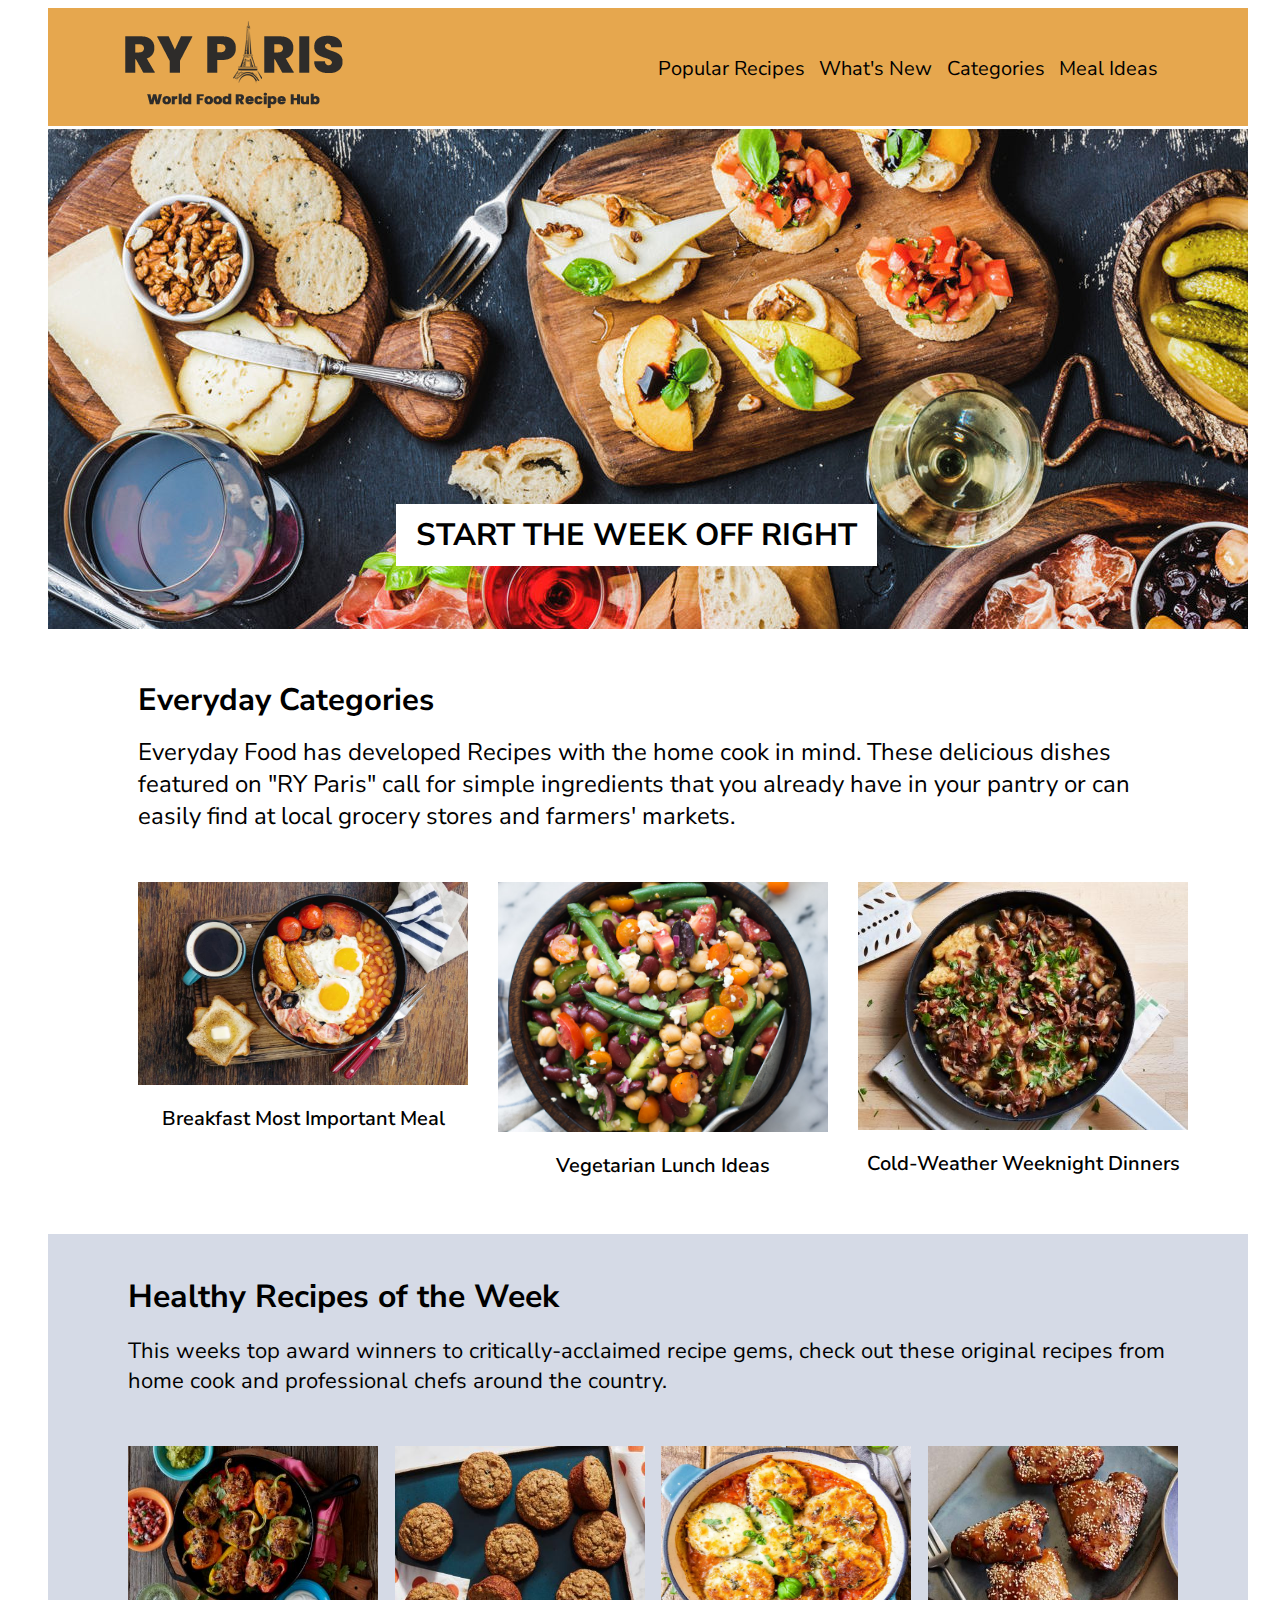
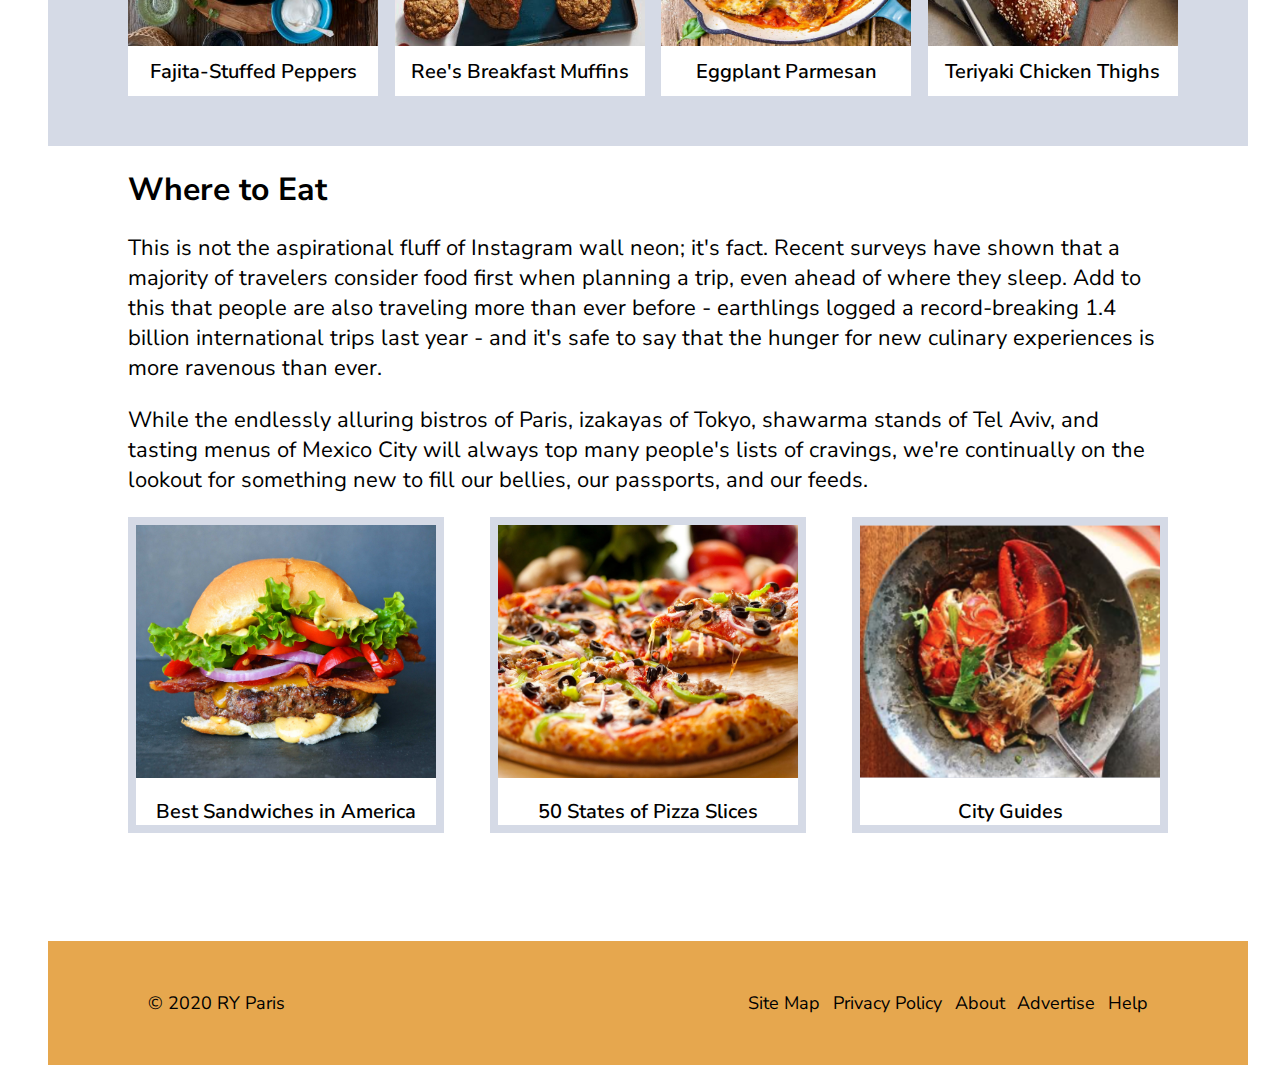
==== commit e062446b: "Changed ordering of CSS, changed the fonts to a closer to match font, and tried to make some more sp" ====
--- a/index.html
+++ b/index.html
@@ -6,12 +6,15 @@
     <meta name="viewport" content="width=device-width, initial-scale=1.0">
     <title>RY PARIS: World Food Recipe Hub</title>
     <link rel="stylesheet" href="css/style.css">
+    <link href="https://fonts.googleapis.com/css2?family=Nunito+Sans:wght@200;300;400;600;900&display=swap" rel="stylesheet">
 </head>
 
 <body>
     <div class="homePageContainer">
         <div class="homePageTopNav">
-            <a href="index.html"><img src="./images/ryparis-logo.png"></a>
+            <a href="index.html">
+                <img src="./images/ryparis-logo.png">
+            </a>
             <div class="navBar">
                 <a href="recipe.html">Popular Recipes</a>
                 <a href="#">What's New</a>
--- a/css/style.css
+++ b/css/style.css
@@ -1,3 +1,5 @@
+/* General CSS in Both (A few more at bottom) */
+
 body {
     display: flex;
     flex-direction: column;
@@ -15,7 +17,8 @@
 
 .navBar {
     display: flex;
-    font-size: 23px;
+    font-size: 20px;
+    font-family: 'Nunito Sans', sans-serif;
     justify-content: space-between;
     width: 500px;
 }
@@ -27,11 +30,13 @@
 
 .homePageTopNav {
     display: flex;
-    background-color: rgb(238, 155, 61);
+    background-color: #E6A74E;
     justify-content: space-between;
     align-items: center;
     padding: 8px 90px 5px 60px;
 }
+
+/* Index CSS */
 
 .topImgBanner {
     width: 100%;
@@ -53,6 +58,171 @@
     overflow: hidden;
     position: relative;
 }
+
+.topImageText {
+    position: absolute;
+    z-index: 10;
+    top: 375px;
+    left: 348px;
+    background-color: white;
+    font-size: 31px;
+    font-weight: bold;
+    font-family: 'Nunito Sans', sans-serif;
+    padding: 10px 20px;
+}
+
+.everydayCategories {
+    display: flex;
+    flex-direction: column;
+    padding-left: 90px;
+    padding-right: 90px;
+    margin-bottom: 32px;
+    font-family: 'Nunito Sans', sans-serif;
+}
+
+.everydayCategoriesText {
+    display: flex;
+    flex-direction: column;
+}
+
+.everydayCategoriesText > h1 {
+    margin-top: 50px;
+    margin-bottom: 10px;
+    font-size: 31px;
+}
+
+.everydayCategoriesText > p {
+    margin-top: 5px;
+    margin-bottom: 50px;
+    font-size: 24px;
+}
+
+.everydayCategoriesImgs {
+    display: flex;    
+    justify-content: space-between;
+    margin-bottom: 70px;
+}
+
+.everydayCategoriesItemContainer {
+    display: flex;
+    flex-direction: column;
+    width: 300px;
+    height: 250px;
+}
+
+.imgWrapper {
+    height: 80%;
+}
+
+.everydayCategoriesImg {
+    width: 330px;
+    height: 100%;
+    object-fit: cover;
+}
+
+.everydayCataText {
+    display: flex;
+    justify-content: center;
+    align-items: center;
+    font-size: 20px;
+    font-weight: 600;
+    font-family: 'Nunito Sans', sans-serif;
+    width: 330px;
+    margin-top: 20px;
+}
+
+.healthyRecipes {
+    background-color: rgb(213, 218, 230);
+    padding: 20px 60px 50px 60px;
+    font-family: 'Nunito Sans', sans-serif;
+}
+
+.healthyRecipesText {
+    padding-left: 20px;
+}
+
+.healthyRecipesText > h1 {
+    margin-bottom: 18px;
+}
+
+.healthyRecipesText > p {
+    font-size: 22px;
+    margin-top: 0px;
+    margin-bottom: 50px;
+}
+
+.healthyRecipesImgContainer {
+    display: flex;
+    justify-content: space-between;
+    padding-left: 20px;
+    padding-right: 10px;
+}
+
+.healthyRecipesItemContainer {
+    width: 250px;
+    height: 250px;
+    display: flex;
+    flex-direction: column;
+}
+
+.healthyRecipesImg {
+    width: 100%;
+    height: 100%;
+    object-fit: fill;
+}
+
+.healthyText {
+    background-color: white;
+    height: 20%;
+    display: flex;
+    align-items: center;
+    justify-content: center;
+    font-size: 20px;
+    font-weight: 600;
+}
+
+.whereToEat {
+    display: flex;
+    flex-direction: column;
+    padding-left: 80px;
+    padding-right: 80px; 
+    font-family: 'Nunito Sans', sans-serif;
+}
+
+.whereToEatText > p {
+    font-size: 22px;
+}
+
+.whereToEatContainer {
+    display: flex;
+    justify-content: space-between;
+    margin-bottom: 108px;
+}
+
+.wteImgContainer {
+    display: flex;
+    flex-direction: column;
+    width: 300px;
+    height: 300px;
+    border: 8px solid rgb(213, 218, 230);
+}
+
+.wteText {
+    display: flex;
+    justify-content: center;
+    align-items: center;
+    font-size: 20px;
+    font-weight: 600;
+    margin-top: 20px;
+}
+
+.wteFoodImg {
+    width: 100%;
+    height: 100%;
+    object-fit: cover;
+}
+
+/* Recipe Page CSS */
 
 .bengalBanner {
     display: grid;
@@ -67,6 +237,8 @@
     padding-bottom: 20px;
     background-color: rgb(213, 218, 230);
     font-size: 18px;
+    font-family: 'Nunito Sans', sans-serif;
+    font-weight: 600;
 }
 
 .verticalAlign {
@@ -98,164 +270,146 @@
     grid-area: cook;
 }
 
-.topImageText {
-    position: absolute;
-    z-index: 10;
-    top: 375px;
-    left: 348px;
-    background-color: white;
-    font-size: 31px;
+.bengalBurger {
+    display: flex;
+    flex-direction: column;
+    justify-content: center;
+    align-items: center;
+    padding-top: 80px;
+    font-family: 'Nunito Sans', sans-serif;
+}
+
+.bengalBurger > h1 {
+    margin: 0;
+    font-size: 40px;
+}
+
+.reviewContainer {
+    display: flex;
+    width: 190px;
+    justify-content: space-between;
+    margin: 10px 0;
+}
+
+.starsContainer {
+    display: flex;
+    margin-bottom: 10px;
+}
+
+.starContainer {
+    height: 20px;
+    width: 20px;
+}
+
+.reviewText {
+    font-weight: 600;
+}
+
+.actionButtons {
+    display: flex;
+    justify-content: space-between;
+    width: 200px;
+}
+
+.saveButton {
+    width: 140px;
+    border-radius: 25px 25px;
+    background-color: rgb(155, 45, 35);
+    color: white;
+    border: none;
+    font-size: 15px;
+}
+
+.printIcon {
+    height: 25px;
+    width: 25px;
+    border: 1px solid black;
+    border-radius: 50%;
+    padding: 7px 7px;
+}
+
+.quoteContainer {
+    display: flex;
+    justify-content: center;
+}
+
+.bengalQuote {
+    background-color: rgb(235, 238, 242);
     font-weight: bold;
-    padding: 10px 20px;
-}
-
-.everydayCategories {
-    display: flex;
-    flex-direction: column;
-    padding-left: 60px;
-    padding-right: 90px;
-    margin-bottom: 32px;
-}
-
-.everydayCategoriesText {
-    display: flex;
-    flex-direction: column;
-}
-
-.everydayCategoriesText > h1 {
-    margin-top: 50px;
-    margin-bottom: 10px;
-    font-size: 31px;
-}
-
-.everydayCategoriesText > p {
-    margin-top: 5px;
-    margin-bottom: 50px;
     font-size: 24px;
-}
-
-.everydayCategoriesImgs {
-    display: flex;    
-    justify-content: space-between;
-    margin-bottom: 70px;
-}
-
-.everydayCategoriesItemContainer {
-    display: flex;
-    flex-direction: column;
-    width: 300px;
-    height: 250px;
-}
-
-.imgWrapper {
-    height: 80%;
-}
-
-.everydayCategoriesImg {
-    width: 330px;
-    height: 100%;
-    object-fit: cover;
-}
-
-.everydayCataText {
-    display: flex;
-    justify-content: center;
-    align-items: center;
-    font-size: 20px;
-    font-weight: bold;
-    width: 330px;
-    margin-top: 20px;
-}
-
-.healthyRecipes {
-    background-color: rgb(213, 218, 230);
-    padding: 20px 60px 50px 60px;
-}
-
-.healthyRecipesText > h1 {
-    margin-bottom: 18px;
-}
-
-.healthyRecipesText > p {
-    font-size: 22px;
-    margin-top: 0px;
-    margin-bottom: 50px;
-}
-
-.healthyRecipesImgContainer {
-    display: flex;
-    justify-content: space-between;
-}
-
-.healthyRecipesItemContainer {
-    width: 250px;
-    height: 250px;
-    display: flex;
-    flex-direction: column;
-}
-
-.healthyRecipesImg {
-    width: 100%;
-    height: 100%;
-    object-fit: fill;
-}
-
-.healthyText {
-    background-color: white;
-    font-weight: bold;
-    height: 20%;
-    display: flex;
-    align-items: center;
-    justify-content: center;
-}
-
-.whereToEat {
-    display: flex;
-    flex-direction: column;
-    padding-left: 60px;
-    padding-right: 60px; 
-}
-
-.whereToEatText > p {
-    font-size: 22px;
-}
-
-.whereToEatContainer {
-    display: flex;
-    justify-content: space-between;
-    margin-bottom: 108px;
-}
-
-.wteImgContainer {
-    display: flex;
-    flex-direction: column;
-    width: 300px;
-    height: 300px;
-    border: 8px solid rgb(213, 218, 230);
-}
-
-.wteText {
-    display: flex;
-    justify-content: center;
-    align-items: center;
-    font-size: 20px;
-    font-weight: bold;
-    margin-top: 20px;
-}
-
-.wteFoodImg {
-    width: 100%;
-    height: 100%;
-    object-fit: cover;
-}
+    font-family: 'Nunito Sans', sans-serif;
+    padding: 30px 110px;
+    width: 800px;
+    margin-top: 40px;
+}
+
+.bengalText {
+    display: flex;
+    justify-content: center;
+    margin: 0;
+    color: rgb(77, 76, 76);
+}
+
+.ingredientsDirections {
+    display: flex;
+    justify-content: space-between;
+    margin: 30px 60px 80px 80px;
+    font-size: 21px;
+    font-family: 'Nunito Sans', sans-serif;
+}
+
+.leftSideIngredients {
+    display: flex;
+    flex-direction: column;
+    flex: 1;
+}
+
+.leftSideIngredients > h2 {
+margin-bottom: 10px;
+}
+
+.leftSideIngredients > ul {
+    margin-top: 0;
+    padding-left: 22px;
+}
+
+.leftSideIngredients > h3 {
+    margin: 0;
+    padding-left: 22px;
+}
+
+.rightSideDirections {
+    display: flex;
+    flex-direction: column;
+    flex: 1;
+}
+
+.rightSideDirections > h2 {
+    margin-bottom: 0;
+}
+
+.rightSideDirections > ol {
+    padding-left: 22px;
+}
+
+ol > h3 {
+    margin: 0;
+}
+
+iframe {
+    margin-bottom: 3px;
+}
+
+/* More General CSS for Both */
 
 .homePageFooter {
     display: flex;
     justify-content: space-between;
     align-items: center;
-    background-color: rgb(238, 155, 61);
+    background-color: #E6A74E;
     padding: 50px 100px;
     font-size: 18px;
+    font-family: 'Nunito Sans', sans-serif;
 }
 
 .siteNavBottom {
